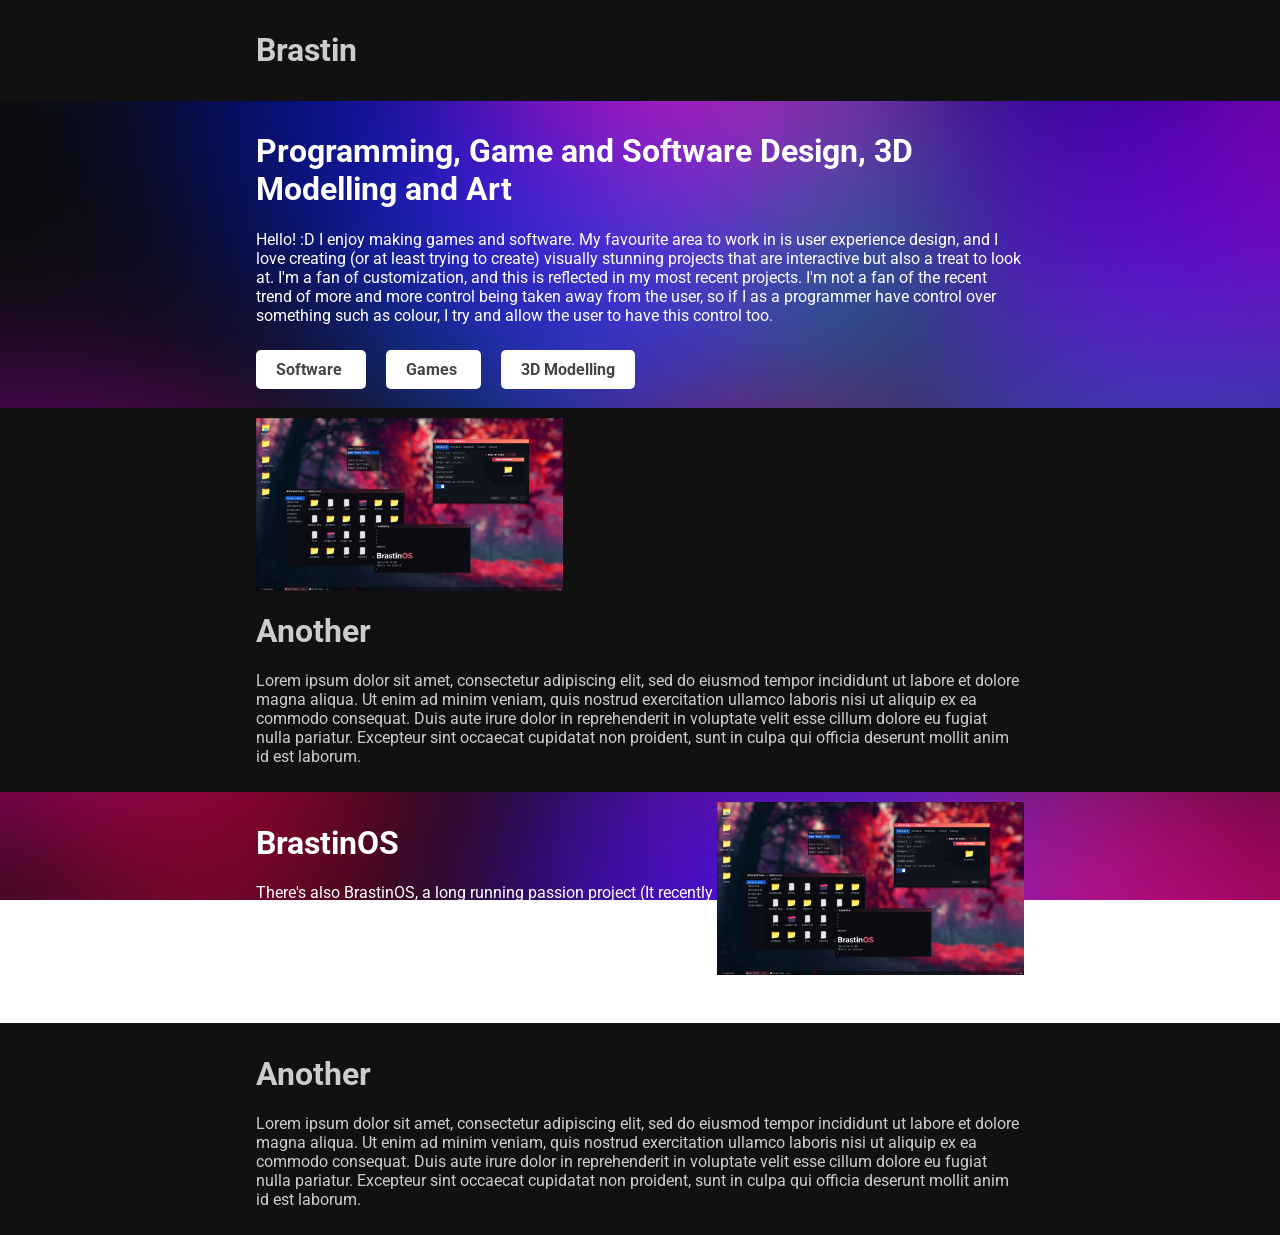
==== index.html @ 9f48d686 "initial comit yay" ====
<!DOCTYPE html>
<html lang="">
  <head>
    <link href="https://fonts.googleapis.com/css?family=Roboto" rel="stylesheet">
    <link rel="stylesheet" type="text/css" href="css.css">
    <title>Brastin</title>
    <meta charset="utf-8">
    <meta name="viewport" content="width=device-width, initial-scale=1.0">
    <script src="p5.min.js"></script>
    <script src="addons/p5.dom.min.js"></script>
    <script src="addons/p5.sound.min.js"></script>
    <script src="sketch.js"></script>
  </head>
  <body id="body" class="light-mode" >
    
    <div class="widthslice" id="nav">
      
      <h1>Brastin</h1>
      
      
    </div>
    
    
    <!--<button id="dmbtn" type="button" name="dark_light" onclick="toggleDarkLight()" title="Toggle dark/light mode">Dark Theme</button>-->
    <div class="widthslice transparent" id="nav">
      
      <h1>Programming, Game and Software Design, 3D Modelling and Art</h1>
      <p>
        Hello! :D I enjoy making games and software. My favourite area to work in is user experience design, and I love creating (or at least trying to create) visually stunning projects that are interactive but also a treat to look at.

I'm a fan of customization, and this is reflected in my most recent projects. I'm not a fan of the recent trend of more and more control being taken away from the user, so if I as a programmer have control over something such as colour, I try and allow the user to have this control too. 
      </p>
      <br>
      <a href="" class="button">
        Software
      </a>
      <a href="" class="button">
        Games
      </a>
      <a href="" class="button">
        3D Modelling
      </a>
      <br>
      <br>
    </div>

    <div class="widthslice">
      <img class= "inline" src="images/brastinos_demo.png">
      <h1>Another <Title></Title></h1>
      <p>
        Lorem ipsum dolor sit amet, consectetur adipiscing elit, sed do eiusmod tempor incididunt ut labore et dolore magna aliqua. Ut enim ad minim veniam, quis nostrud exercitation ullamco laboris nisi ut aliquip ex ea commodo consequat. Duis aute irure dolor in reprehenderit in voluptate velit esse cillum dolore eu fugiat nulla pariatur. Excepteur sint occaecat cupidatat non proident, sunt in culpa qui officia deserunt mollit anim id est laborum.
      </p>
    </div>
    <div class="widthslice transparent" id="nav">
      <img class ="right" src="images/brastinos_demo.png">
      <h1>BrastinOS</h1>
      <p>
        There's also BrastinOS, a long running passion project (It recently hit 2 years of development) where I've tried to create my dream operating system environment. Of course it's not perfect as I am one person and creating an operating system environment is a big task, but it's really fun to think of features I wish were in real operating systems and add them to BrastinOS. If you like UI design, check it out.
      </p>
      
    </div>
    <div class="widthslice">
      <h1>Another <Title></Title></h1>
      <p>
        Lorem ipsum dolor sit amet, consectetur adipiscing elit, sed do eiusmod tempor incididunt ut labore et dolore magna aliqua. Ut enim ad minim veniam, quis nostrud exercitation ullamco laboris nisi ut aliquip ex ea commodo consequat. Duis aute irure dolor in reprehenderit in voluptate velit esse cillum dolore eu fugiat nulla pariatur. Excepteur sint occaecat cupidatat non proident, sunt in culpa qui officia deserunt mollit anim id est laborum.
      </p>
    </div>
    
    

  

  </body>
</html>
---- css.css ----
.card {
  background-color:white;
  color:#216fed;
  border-radius:5px;
  padding:10px;
  width:250px;
  display:inline-block;
  margin-right:10px;
  box-shadow: 0px 0px 18px #1b58ba;
  text-decoration:none;
  padding-bottom:0px;
  margin-bottom:10px;
}

.card img {
  width:100%;
  padding-bottom:0px;
}

.card p {
  margin-top:9px;
  padding-top:0px;
}

a:link {

  text-decoration:none;
}

a{
  color:#216fed;
}
#dmbtn {
  float:right;
  display:inline-block;
  margin-right:10px;
}
button{
  padding:10px;
  border-radius:5px;
  border-style:hidden;
  background-color:#216fed;
  color:white;
  font-weight:bold;
}
button:hover{
  background-color:white;
  color:#216fed;
}

body.light-mode {
  font-family: 'Roboto', sans-serif;
  color:white;
  padding-left:20px;
  padding-right:20px;
}
body.dark-mode {
  font-family: 'Roboto', sans-serif;
  color:#216fed;
  padding-left:20px;
  padding-right:20px;

}

body.dark-mode button{
  background-color:rgb(33, 39, 48);
  color:rgb(33, 111, 237);
}
body.dark-mode button:hover{
  background-color:rgb(33, 111, 237);
  color:rgb(33, 39, 48);
}
body.dark-mode .card{
  background-color:rgb(33, 111, 237);
  color:rgb(33, 39, 48);
  box-shadow: 0px 0px 18px #1d1e21
}
body.dark-mode a{
  color:white;
}

@media only screen and (max-width: 600px) {
  .card{
    width:100%;
  }
  .card img{
    display:none;
  }
  body {
    padding:0px;
    width:80%;
    padding: 0 auto;
  }




}
body{
  background:0;
  overflow-x: hidden; /* Hide horizontal scrollbar */
}
#body{
  margin:0;
  padding:0;  
  
}
.widthslice {
  background-color:#1d1e21;
  background-color:#111;
  /*width:100%;*/
  margin:0;
  padding:10px 20%;
  color:#ccc;
  
}

.transparent{
  background:none;
  color:#fff;
}

canvas {
  width:100%;
  height:100%;

  position: fixed;
}
img{
  width:40%;
 
}

.right{
  float:right;
}

.left{
  float:left;
}

.inline{
  display:flex;
}

.button {
  background-color:#fff;
  margin-right:20px;
  padding:10px 20px;
  border-radius:5px;
  font-weight:bold;
  color:#444;
}
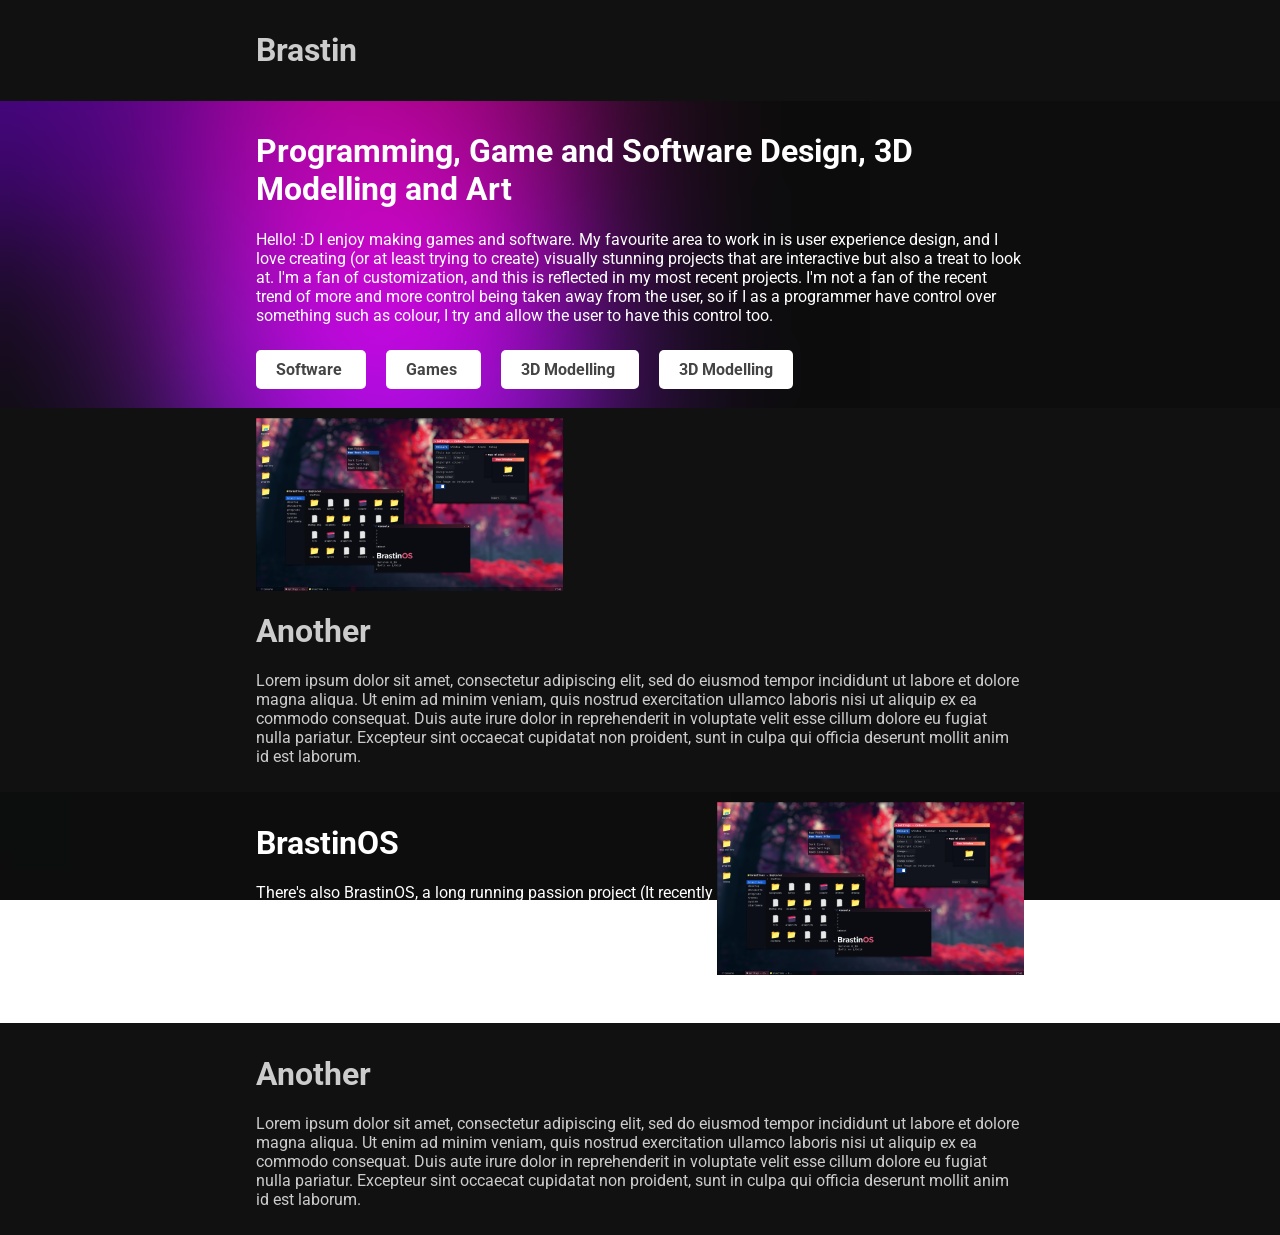
==== commit 04aafc6f: "testing safari support ): i hate apple" ====
--- a/index.html
+++ b/index.html
@@ -40,6 +40,9 @@
       <a href="" class="button">
         3D Modelling
       </a>
+      <a href="" class="button">
+        3D Modelling
+      </a>
       <br>
       <br>
     </div>
--- a/css.css
+++ b/css.css
@@ -98,7 +98,7 @@
 
 }
 body{
-  background:0;
+  background-color:0;
   overflow-x: hidden; /* Hide horizontal scrollbar */
 }
 #body{
@@ -122,10 +122,9 @@
 }
 
 canvas {
-  width:100%;
-  height:100%;
 
-  position: fixed;
+
+
 }
 img{
   width:40%;
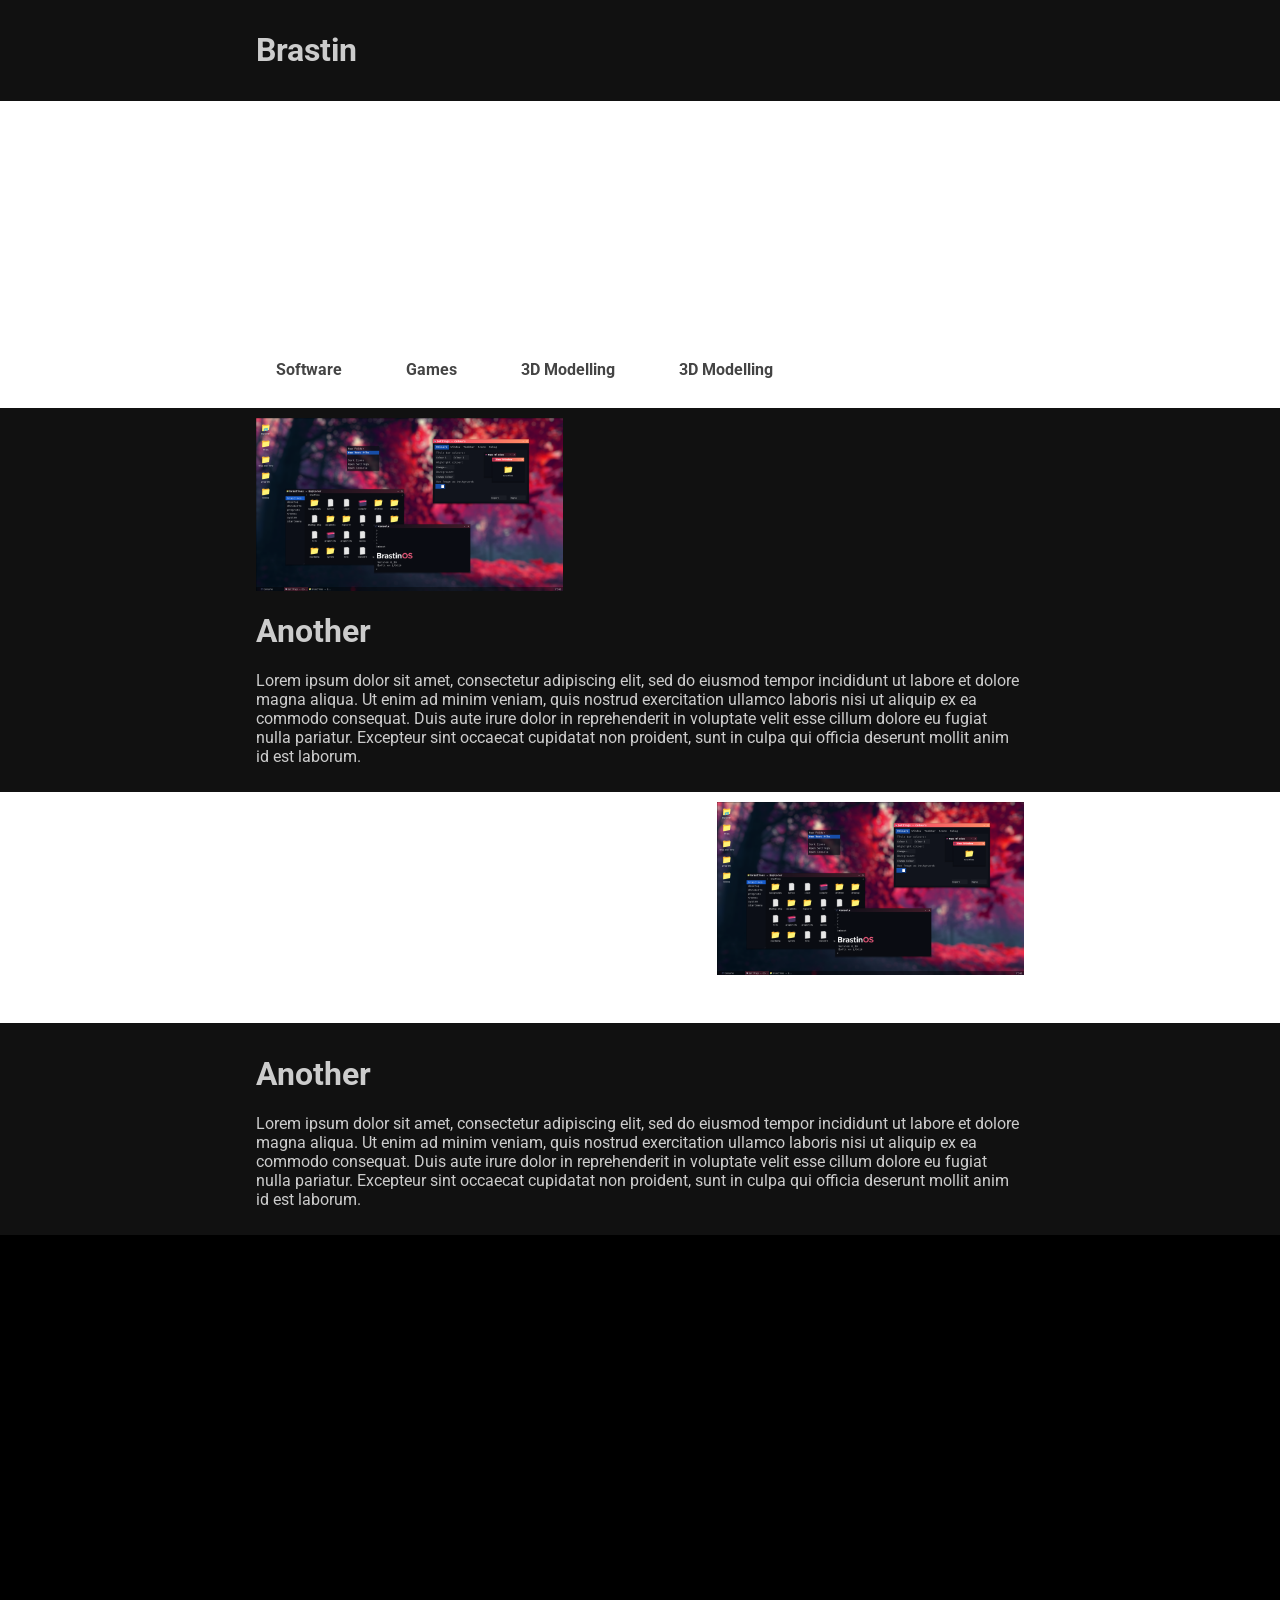
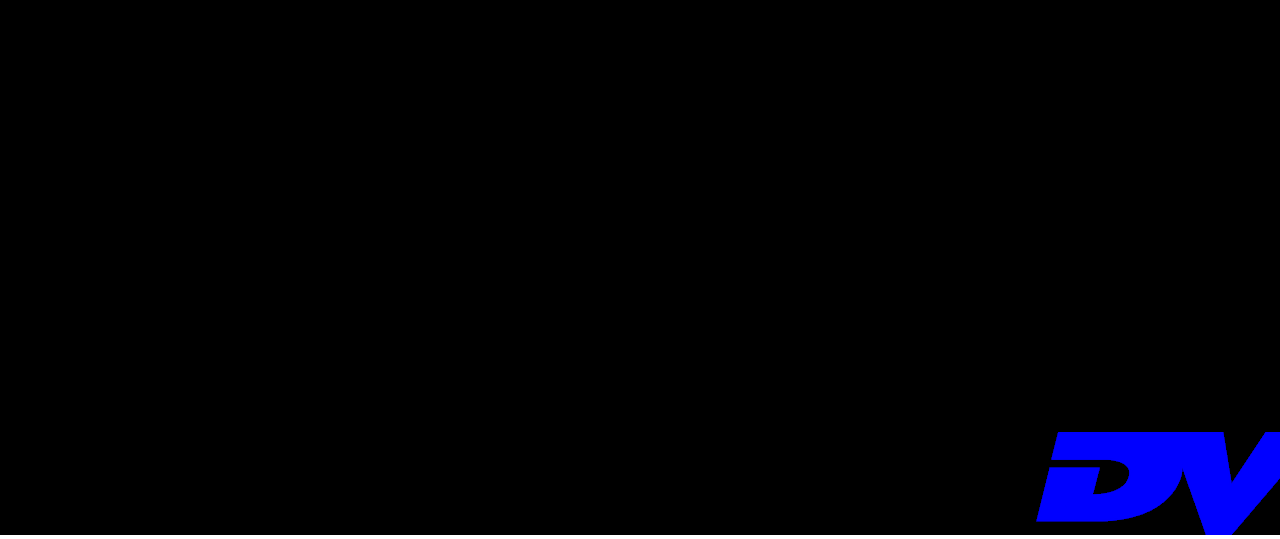
==== commit 0e189a44: "added console so i can debug on ios" ====
--- a/index.html
+++ b/index.html
@@ -10,6 +10,8 @@
     <script src="addons/p5.dom.min.js"></script>
     <script src="addons/p5.sound.min.js"></script>
     <script src="sketch.js"></script>
+    <script src="/inline-console.min.js"></script>
+    
   </head>
   <body id="body" class="light-mode" >
     
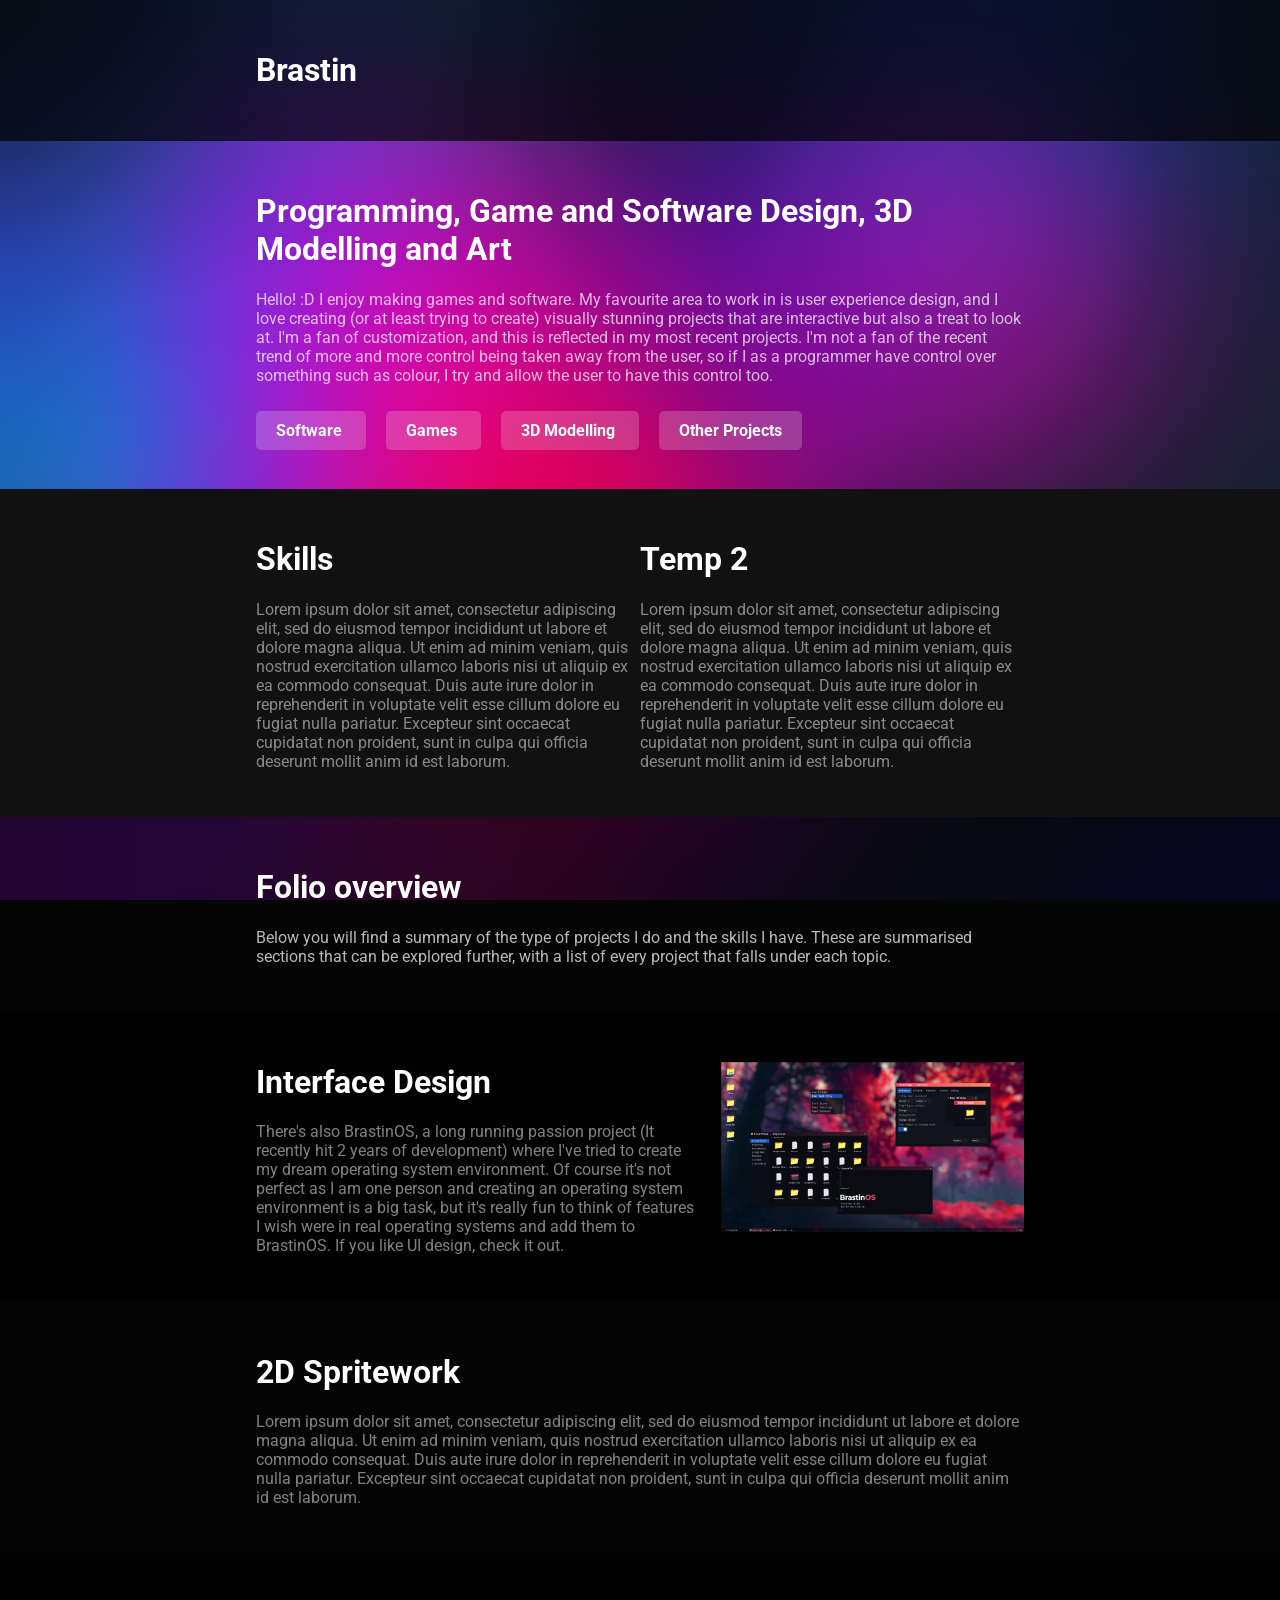
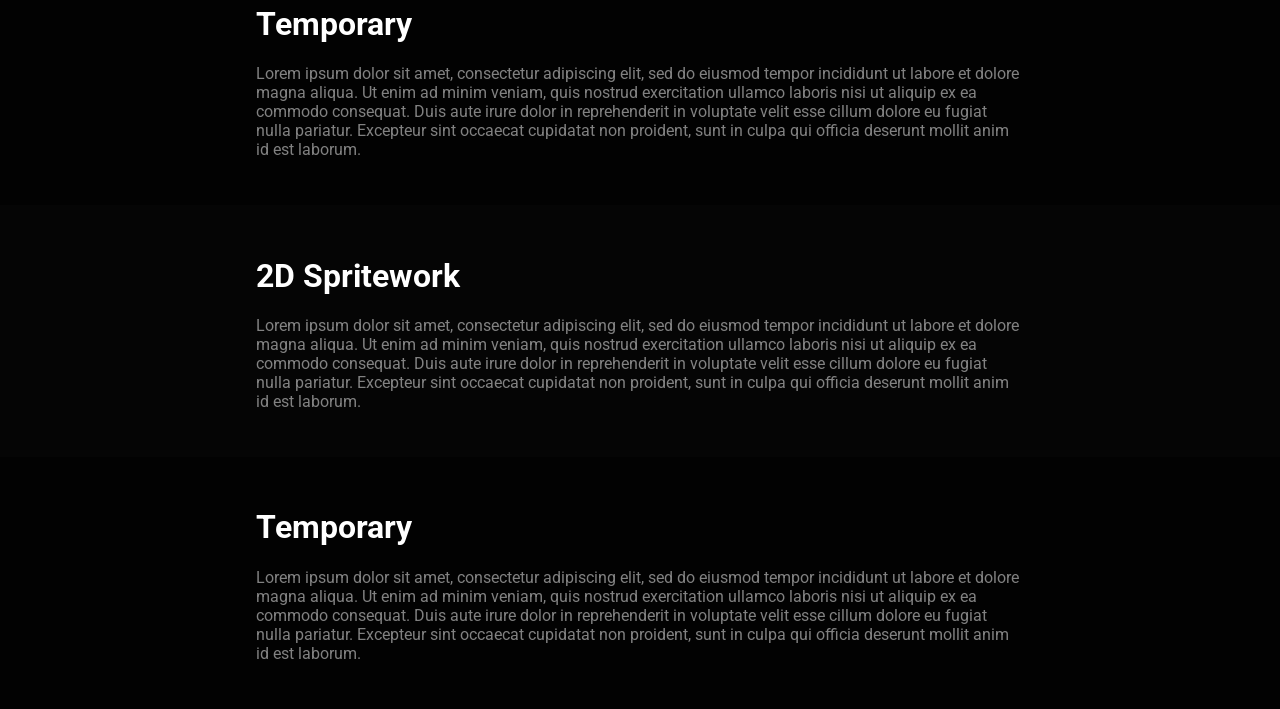
==== commit 01ad7e88: "progress so far dark, darker, sticky, layout etc" ====
--- a/index.html
+++ b/index.html
@@ -1,79 +1,155 @@
 <!DOCTYPE html>
 <html lang="">
-  <head>
-    <link href="https://fonts.googleapis.com/css?family=Roboto" rel="stylesheet">
-    <link rel="stylesheet" type="text/css" href="css.css">
-    <title>Brastin</title>
-    <meta charset="utf-8">
-    <meta name="viewport" content="width=device-width, initial-scale=1.0">
-    <script src="p5.min.js"></script>
-    <script src="addons/p5.dom.min.js"></script>
-    <script src="addons/p5.sound.min.js"></script>
-    <script src="sketch.js"></script>
-    <script src="/inline-console.min.js"></script>
-    
-  </head>
-  <body id="body" class="light-mode" >
-    
-    <div class="widthslice" id="nav">
-      
-      <h1>Brastin</h1>
-      
-      
+
+<head>
+  <link href="https://fonts.googleapis.com/css?family=Roboto" rel="stylesheet">
+  <link rel="stylesheet" type="text/css" href="css.css">
+  <title>Brastin</title>
+  <meta charset="utf-8">
+  <meta name="viewport" content="width=device-width, initial-scale=1.0">
+  <script src="p5.min.js"></script>
+  <script src="addons/p5.dom.min.js"></script>
+  <script src="addons/p5.sound.min.js"></script>
+  <script src="sketch.js"></script>
+  <!--<script> src="/inline-console.min.js"></script>-->
+
+</head>
+
+<body id="body" class="light-mode">
+
+  <div class="widthslice dark" id="nav">
+
+    <h1>Brastin</h1>
+
+
+  </div>
+
+
+  <!--<button id="dmbtn" type="button" name="dark_light" onclick="toggleDarkLight()" title="Toggle dark/light mode">Dark Theme</button>-->
+  <div class="widthslice transparent" id="nav" style="margin-bottom:0px;padding-bottom:0px;">
+
+    <h1>Programming, Game and Software Design, 3D Modelling and Art</h1>
+    <p>
+      Hello! :D I enjoy making games and software. My favourite area to work in is user experience design, and I love
+      creating (or at least trying to create) visually stunning projects that are interactive but also a treat to look
+      at.
+
+      I'm a fan of customization, and this is reflected in my most recent projects. I'm not a fan of the recent trend of
+      more and more control being taken away from the user, so if I as a programmer have control over something such as
+      colour, I try and allow the user to have this control too.
+    </p>
+
+  </div>
+  <div class="tinyslice transparent sticky" style="margin-top:0;padding-top:20px;margin-bottom:20px;">
+    <a href="" class="button">
+      Software
+    </a>
+    <a href="" class="button">
+      Games
+    </a>
+    <a href="" class="button">
+      3D Modelling
+    </a>
+    <a href="" class="button">
+      Other Projects
+    </a>
+    <br>
+    <br>
+  </div>
+
+  <div class="widthslice flexcontainer">
+    <div>
+      <h1>Skills</h1>
+      <p>
+        Lorem ipsum dolor sit amet, consectetur adipiscing elit, sed do eiusmod tempor incididunt ut labore et dolore
+        magna aliqua. Ut enim ad minim veniam, quis nostrud exercitation ullamco laboris nisi ut aliquip ex ea commodo
+        consequat. Duis aute irure dolor in reprehenderit in voluptate velit esse cillum dolore eu fugiat nulla
+        pariatur.
+        Excepteur sint occaecat cupidatat non proident, sunt in culpa qui officia deserunt mollit anim id est laborum.
+      </p>
     </div>
-    
-    
-    <!--<button id="dmbtn" type="button" name="dark_light" onclick="toggleDarkLight()" title="Toggle dark/light mode">Dark Theme</button>-->
-    <div class="widthslice transparent" id="nav">
-      
-      <h1>Programming, Game and Software Design, 3D Modelling and Art</h1>
+    <div>
+      <h1>Temp 2</h1>
       <p>
-        Hello! :D I enjoy making games and software. My favourite area to work in is user experience design, and I love creating (or at least trying to create) visually stunning projects that are interactive but also a treat to look at.
+        Lorem ipsum dolor sit amet, consectetur adipiscing elit, sed do eiusmod tempor incididunt ut labore et dolore
+        magna aliqua. Ut enim ad minim veniam, quis nostrud exercitation ullamco laboris nisi ut aliquip ex ea commodo
+        consequat. Duis aute irure dolor in reprehenderit in voluptate velit esse cillum dolore eu fugiat nulla
+        pariatur.
+        Excepteur sint occaecat cupidatat non proident, sunt in culpa qui officia deserunt mollit anim id est laborum.
+      </p>
+    </div>
+  </div>
+  </div>
+  <div class="widthslice dark transparent">
+    <h1 class="">Folio overview
+    </h1>
+    <p>
+      Below you will find a summary of the type of projects I do and the skills I have. These are summarised sections
+      that can be explored further, with a list of every project that falls under each topic.
+    </p>
+  </div>
 
-I'm a fan of customization, and this is reflected in my most recent projects. I'm not a fan of the recent trend of more and more control being taken away from the user, so if I as a programmer have control over something such as colour, I try and allow the user to have this control too. 
+  <div class="widthslice darker flexcontainer">
+
+    <div class="description">
+      <h1>Interface Design</h1>
+      <p>
+        There's also BrastinOS, a long running passion project (It recently hit 2 years of development) where I've
+        tried to create my dream operating system environment. Of course it's not perfect as I am one person and
+        creating an operating system environment is a big task, but it's really fun to think of features I wish were
+        in real operating systems and add them to BrastinOS. If you like UI design, check it out.
       </p>
-      <br>
-      <a href="" class="button">
-        Software
-      </a>
-      <a href="" class="button">
-        Games
-      </a>
-      <a href="" class="button">
-        3D Modelling
-      </a>
-      <a href="" class="button">
-        3D Modelling
-      </a>
-      <br>
-      <br>
+    </div>
+    <div style="display:inline;">
+      <img class="" src="images/brastinos_demo.png">
     </div>
 
-    <div class="widthslice">
-      <img class= "inline" src="images/brastinos_demo.png">
-      <h1>Another <Title></Title></h1>
-      <p>
-        Lorem ipsum dolor sit amet, consectetur adipiscing elit, sed do eiusmod tempor incididunt ut labore et dolore magna aliqua. Ut enim ad minim veniam, quis nostrud exercitation ullamco laboris nisi ut aliquip ex ea commodo consequat. Duis aute irure dolor in reprehenderit in voluptate velit esse cillum dolore eu fugiat nulla pariatur. Excepteur sint occaecat cupidatat non proident, sunt in culpa qui officia deserunt mollit anim id est laborum.
-      </p>
-    </div>
-    <div class="widthslice transparent" id="nav">
-      <img class ="right" src="images/brastinos_demo.png">
-      <h1>BrastinOS</h1>
-      <p>
-        There's also BrastinOS, a long running passion project (It recently hit 2 years of development) where I've tried to create my dream operating system environment. Of course it's not perfect as I am one person and creating an operating system environment is a big task, but it's really fun to think of features I wish were in real operating systems and add them to BrastinOS. If you like UI design, check it out.
-      </p>
-      
-    </div>
-    <div class="widthslice">
-      <h1>Another <Title></Title></h1>
-      <p>
-        Lorem ipsum dolor sit amet, consectetur adipiscing elit, sed do eiusmod tempor incididunt ut labore et dolore magna aliqua. Ut enim ad minim veniam, quis nostrud exercitation ullamco laboris nisi ut aliquip ex ea commodo consequat. Duis aute irure dolor in reprehenderit in voluptate velit esse cillum dolore eu fugiat nulla pariatur. Excepteur sint occaecat cupidatat non proident, sunt in culpa qui officia deserunt mollit anim id est laborum.
-      </p>
-    </div>
-    
-    
 
-  
 
-  </body>
-</html>
+
+  </div>
+  <div class="widthslice dark">
+    <h1>2D Spritework</h1>
+    <p>
+      Lorem ipsum dolor sit amet, consectetur adipiscing elit, sed do eiusmod tempor incididunt ut labore et dolore
+      magna aliqua. Ut enim ad minim veniam, quis nostrud exercitation ullamco laboris nisi ut aliquip ex ea commodo
+      consequat. Duis aute irure dolor in reprehenderit in voluptate velit esse cillum dolore eu fugiat nulla pariatur.
+      Excepteur sint occaecat cupidatat non proident, sunt in culpa qui officia deserunt mollit anim id est laborum.
+    </p>
+  </div>
+
+  <div class="widthslice darker">
+    <h1>Temporary</h1>
+    <p>
+      Lorem ipsum dolor sit amet, consectetur adipiscing elit, sed do eiusmod tempor incididunt ut labore et dolore
+      magna aliqua. Ut enim ad minim veniam, quis nostrud exercitation ullamco laboris nisi ut aliquip ex ea commodo
+      consequat. Duis aute irure dolor in reprehenderit in voluptate velit esse cillum dolore eu fugiat nulla pariatur.
+      Excepteur sint occaecat cupidatat non proident, sunt in culpa qui officia deserunt mollit anim id est laborum.
+    </p>
+  </div>
+
+  <div class="widthslice dark">
+    <h1>2D Spritework</h1>
+    <p>
+      Lorem ipsum dolor sit amet, consectetur adipiscing elit, sed do eiusmod tempor incididunt ut labore et dolore
+      magna aliqua. Ut enim ad minim veniam, quis nostrud exercitation ullamco laboris nisi ut aliquip ex ea commodo
+      consequat. Duis aute irure dolor in reprehenderit in voluptate velit esse cillum dolore eu fugiat nulla pariatur.
+      Excepteur sint occaecat cupidatat non proident, sunt in culpa qui officia deserunt mollit anim id est laborum.
+    </p>
+  </div>
+
+  <div class="widthslice darker">
+    <h1>Temporary</h1>
+    <p>
+      Lorem ipsum dolor sit amet, consectetur adipiscing elit, sed do eiusmod tempor incididunt ut labore et dolore
+      magna aliqua. Ut enim ad minim veniam, quis nostrud exercitation ullamco laboris nisi ut aliquip ex ea commodo
+      consequat. Duis aute irure dolor in reprehenderit in voluptate velit esse cillum dolore eu fugiat nulla pariatur.
+      Excepteur sint occaecat cupidatat non proident, sunt in culpa qui officia deserunt mollit anim id est laborum.
+    </p>
+  </div>
+
+
+
+</body>
+
+</html>
--- a/css.css
+++ b/css.css
@@ -98,7 +98,7 @@
 
 }
 body{
-  background-color:0;
+  background-color:#111;
   overflow-x: hidden; /* Hide horizontal scrollbar */
 }
 #body{
@@ -111,14 +111,42 @@
   background-color:#111;
   /*width:100%;*/
   margin:0;
+  padding:30px 20%;
+  color:rgba(255, 255, 255, 0.5);
+ 
+  
+}
+
+.tinyslice{
+  background-color:#1d1e21;
+  background-color:#111;
+  /*width:100%;*/
+  margin:0;
   padding:10px 20%;
-  color:#ccc;
-  
+  color:rgba(255, 255, 255, 0.5);
+}
+
+.flexcontainer {
+  display:flex;
 }
 
 .transparent{
   background:none;
+  color:rgba(255, 255, 255, 0.719);
+}
+
+.dark{
+  background-color:rgba(0, 0, 0, 0.692);
+}
+.darker{
+  background-color:rgba(0, 0, 0, 0.863);
+}
+h1{
   color:#fff;
+}
+.sticky{
+  position: sticky;
+  top:0;
 }
 
 canvas {
@@ -127,10 +155,10 @@
 
 }
 img{
-  width:40%;
- 
+  width:100%;
+  margin-bottom:20px;
+  margin-top:20px;
 }
-
 .right{
   float:right;
 }
@@ -144,10 +172,17 @@
 }
 
 .button {
-  background-color:#fff;
+  background-color:rgb(255, 255, 255,0.2);
   margin-right:20px;
   padding:10px 20px;
   border-radius:5px;
   font-weight:bold;
-  color:#444;
+  color:#fff;
+}
+.button:hover{
+  background-color:rgb(255, 255, 255,0.4);
+}
+
+.description{
+  padding-right:20px;
 }
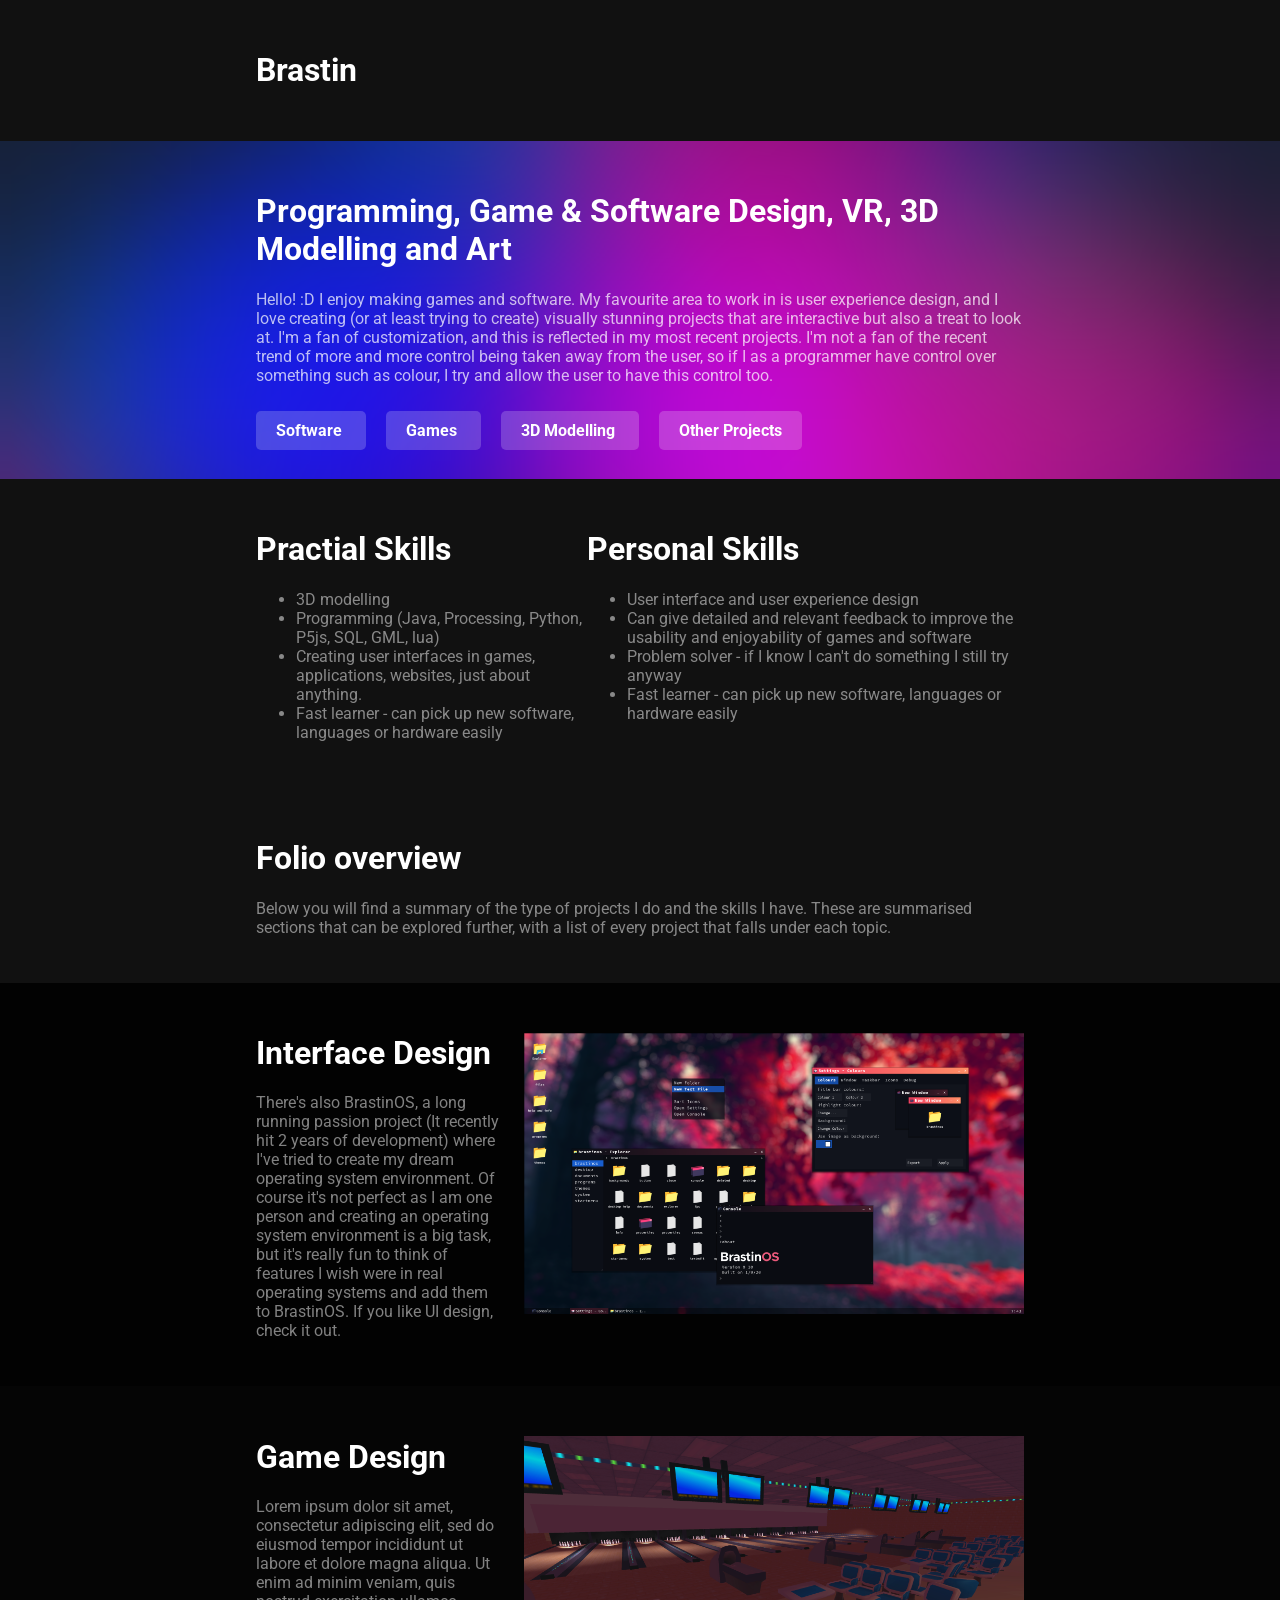
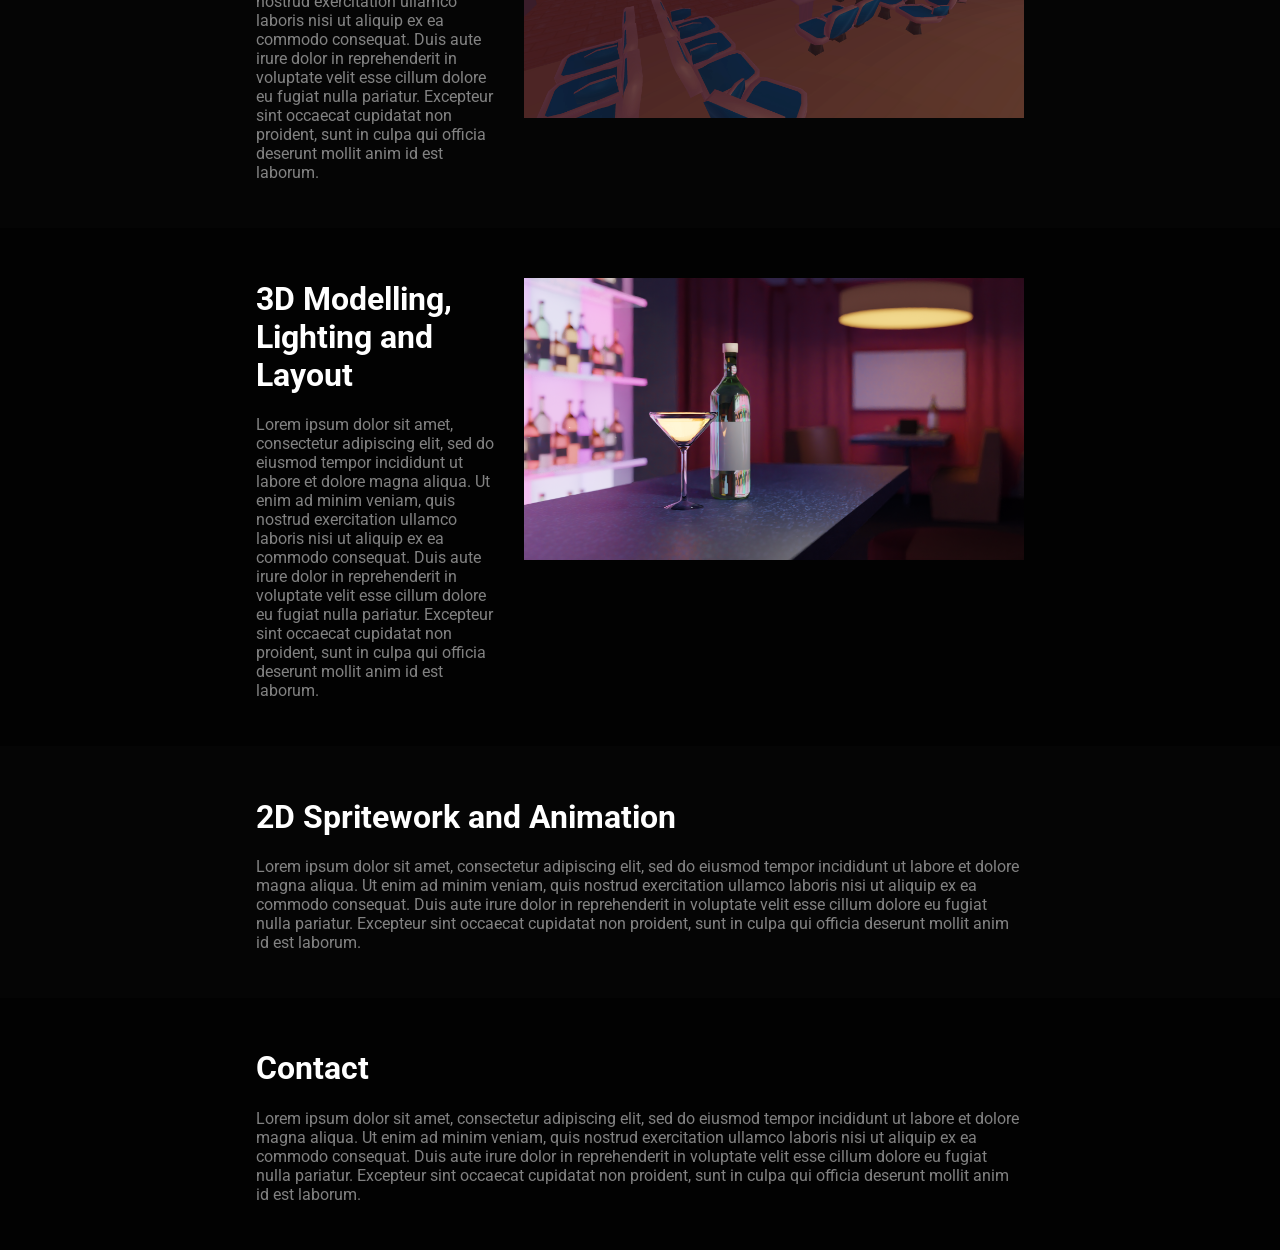
==== commit d1d1ba4e: "adding more content" ====
--- a/index.html
+++ b/index.html
@@ -17,7 +17,7 @@
 
 <body id="body" class="light-mode">
 
-  <div class="widthslice dark" id="nav">
+  <div class="widthslice" id="nav">
 
     <h1>Brastin</h1>
 
@@ -26,9 +26,9 @@
 
 
   <!--<button id="dmbtn" type="button" name="dark_light" onclick="toggleDarkLight()" title="Toggle dark/light mode">Dark Theme</button>-->
-  <div class="widthslice transparent" id="nav" style="margin-bottom:0px;padding-bottom:0px;">
+  <div class="widthslice transparent" style="margin-bottom:0px;padding-bottom:0px;">
 
-    <h1>Programming, Game and Software Design, 3D Modelling and Art</h1>
+    <h1>Programming, Game & Software Design, VR, 3D Modelling and Art</h1>
     <p>
       Hello! :D I enjoy making games and software. My favourite area to work in is user experience design, and I love
       creating (or at least trying to create) visually stunning projects that are interactive but also a treat to look
@@ -40,7 +40,8 @@
     </p>
 
   </div>
-  <div class="tinyslice transparent sticky" style="margin-top:0;padding-top:20px;margin-bottom:20px;">
+  <nav class="tinyslice transparent sticky" id="nav"
+    style="margin-top:0;padding-top:20px;margin-bottom:20px;padding-bottom:0px;">
     <a href="" class="button">
       Software
     </a>
@@ -55,32 +56,30 @@
     </a>
     <br>
     <br>
-  </div>
+  </nav>
 
   <div class="widthslice flexcontainer">
     <div>
-      <h1>Skills</h1>
-      <p>
-        Lorem ipsum dolor sit amet, consectetur adipiscing elit, sed do eiusmod tempor incididunt ut labore et dolore
-        magna aliqua. Ut enim ad minim veniam, quis nostrud exercitation ullamco laboris nisi ut aliquip ex ea commodo
-        consequat. Duis aute irure dolor in reprehenderit in voluptate velit esse cillum dolore eu fugiat nulla
-        pariatur.
-        Excepteur sint occaecat cupidatat non proident, sunt in culpa qui officia deserunt mollit anim id est laborum.
-      </p>
+      <h1>Practial Skills</h1>
+      <ul>
+        <li>3D modelling</li>
+        <li>Programming (Java, Processing, Python, P5js, SQL, GML, lua)</li>
+        <li>Creating user interfaces in games, applications, websites, just about anything. </li>
+        <li>Fast learner - can pick up new software, languages or hardware easily</li>
+      </ul>
     </div>
     <div>
-      <h1>Temp 2</h1>
-      <p>
-        Lorem ipsum dolor sit amet, consectetur adipiscing elit, sed do eiusmod tempor incididunt ut labore et dolore
-        magna aliqua. Ut enim ad minim veniam, quis nostrud exercitation ullamco laboris nisi ut aliquip ex ea commodo
-        consequat. Duis aute irure dolor in reprehenderit in voluptate velit esse cillum dolore eu fugiat nulla
-        pariatur.
-        Excepteur sint occaecat cupidatat non proident, sunt in culpa qui officia deserunt mollit anim id est laborum.
-      </p>
+      <h1>Personal Skills</h1>
+      <ul>
+        <li>User interface and user experience design</li>
+        <li>Can give detailed and relevant feedback to improve the usability and enjoyability of games and software</li>
+        <li>Problem solver - if I know I can't do something I still try anyway</li>
+        <li>Fast learner - can pick up new software, languages or hardware easily</li>
+      </ul>
     </div>
   </div>
   </div>
-  <div class="widthslice dark transparent">
+  <div class="widthslice ">
     <h1 class="">Folio overview
     </h1>
     <p>
@@ -101,15 +100,52 @@
       </p>
     </div>
     <div style="display:inline;">
-      <img class="" src="images/brastinos_demo.png">
+      <img class="image" src="images/brastinos_demo.png">
     </div>
 
 
 
 
   </div>
+  <div class="widthslice dark flexcontainer">
+    <div class="description">
+      <h1>Game Design</h1>
+      <p>
+        Lorem ipsum dolor sit amet, consectetur adipiscing elit, sed do eiusmod tempor incididunt ut labore et dolore
+        magna aliqua. Ut enim ad minim veniam, quis nostrud exercitation ullamco laboris nisi ut aliquip ex ea commodo
+        consequat. Duis aute irure dolor in reprehenderit in voluptate velit esse cillum dolore eu fugiat nulla
+        pariatur.
+        Excepteur sint occaecat cupidatat non proident, sunt in culpa qui officia deserunt mollit anim id est laborum.
+      </p>
+    </div>
+    <div style="display:inline;">
+      <img class="image" src="images/physicsbowing_demo.png">
+    </div>
+  </div>
+
+  <div class="widthslice darker flexcontainer">
+
+      <div class="description">
+        <h1>3D Modelling, Lighting and Layout</h1>
+        <p>
+          Lorem ipsum dolor sit amet, consectetur adipiscing elit, sed do eiusmod tempor incididunt ut labore et dolore
+          magna aliqua. Ut enim ad minim veniam, quis nostrud exercitation ullamco laboris nisi ut aliquip ex ea commodo
+          consequat. Duis aute irure dolor in reprehenderit in voluptate velit esse cillum dolore eu fugiat nulla
+          pariatur.
+          Excepteur sint occaecat cupidatat non proident, sunt in culpa qui officia deserunt mollit anim id est laborum.
+        </p>
+      </div>
+      <div style="display:inline;">
+        <img class="image" src="images/bar_render.png">
+      </div>
+    </div>
+
+
+    </div>
+  </div>
+
   <div class="widthslice dark">
-    <h1>2D Spritework</h1>
+    <h1>2D Spritework and Animation</h1>
     <p>
       Lorem ipsum dolor sit amet, consectetur adipiscing elit, sed do eiusmod tempor incididunt ut labore et dolore
       magna aliqua. Ut enim ad minim veniam, quis nostrud exercitation ullamco laboris nisi ut aliquip ex ea commodo
@@ -119,27 +155,7 @@
   </div>
 
   <div class="widthslice darker">
-    <h1>Temporary</h1>
-    <p>
-      Lorem ipsum dolor sit amet, consectetur adipiscing elit, sed do eiusmod tempor incididunt ut labore et dolore
-      magna aliqua. Ut enim ad minim veniam, quis nostrud exercitation ullamco laboris nisi ut aliquip ex ea commodo
-      consequat. Duis aute irure dolor in reprehenderit in voluptate velit esse cillum dolore eu fugiat nulla pariatur.
-      Excepteur sint occaecat cupidatat non proident, sunt in culpa qui officia deserunt mollit anim id est laborum.
-    </p>
-  </div>
-
-  <div class="widthslice dark">
-    <h1>2D Spritework</h1>
-    <p>
-      Lorem ipsum dolor sit amet, consectetur adipiscing elit, sed do eiusmod tempor incididunt ut labore et dolore
-      magna aliqua. Ut enim ad minim veniam, quis nostrud exercitation ullamco laboris nisi ut aliquip ex ea commodo
-      consequat. Duis aute irure dolor in reprehenderit in voluptate velit esse cillum dolore eu fugiat nulla pariatur.
-      Excepteur sint occaecat cupidatat non proident, sunt in culpa qui officia deserunt mollit anim id est laborum.
-    </p>
-  </div>
-
-  <div class="widthslice darker">
-    <h1>Temporary</h1>
+    <h1>Contact</h1>
     <p>
       Lorem ipsum dolor sit amet, consectetur adipiscing elit, sed do eiusmod tempor incididunt ut labore et dolore
       magna aliqua. Ut enim ad minim veniam, quis nostrud exercitation ullamco laboris nisi ut aliquip ex ea commodo
--- a/css.css
+++ b/css.css
@@ -124,6 +124,7 @@
   margin:0;
   padding:10px 20%;
   color:rgba(255, 255, 255, 0.5);
+  
 }
 
 .flexcontainer {
@@ -146,7 +147,27 @@
 }
 .sticky{
   position: sticky;
-  top:0;
+  top:-2px;;
+
+}
+
+.image{
+  width:500px;
+}
+
+nav[stuck]{
+  background-color:#111;
+  animation-name: fadein;
+  animation-duration: 0.5s;
+}
+@keyframes fadein {
+  from {background-color: rgba(0, 0, 0, 0);}
+  to {background-color: #111;}
+}
+
+@keyframes fadeout {
+  from {background-color: #111}
+  to {background-color:rgba(0, 0, 0, 0);}
 }
 
 canvas {
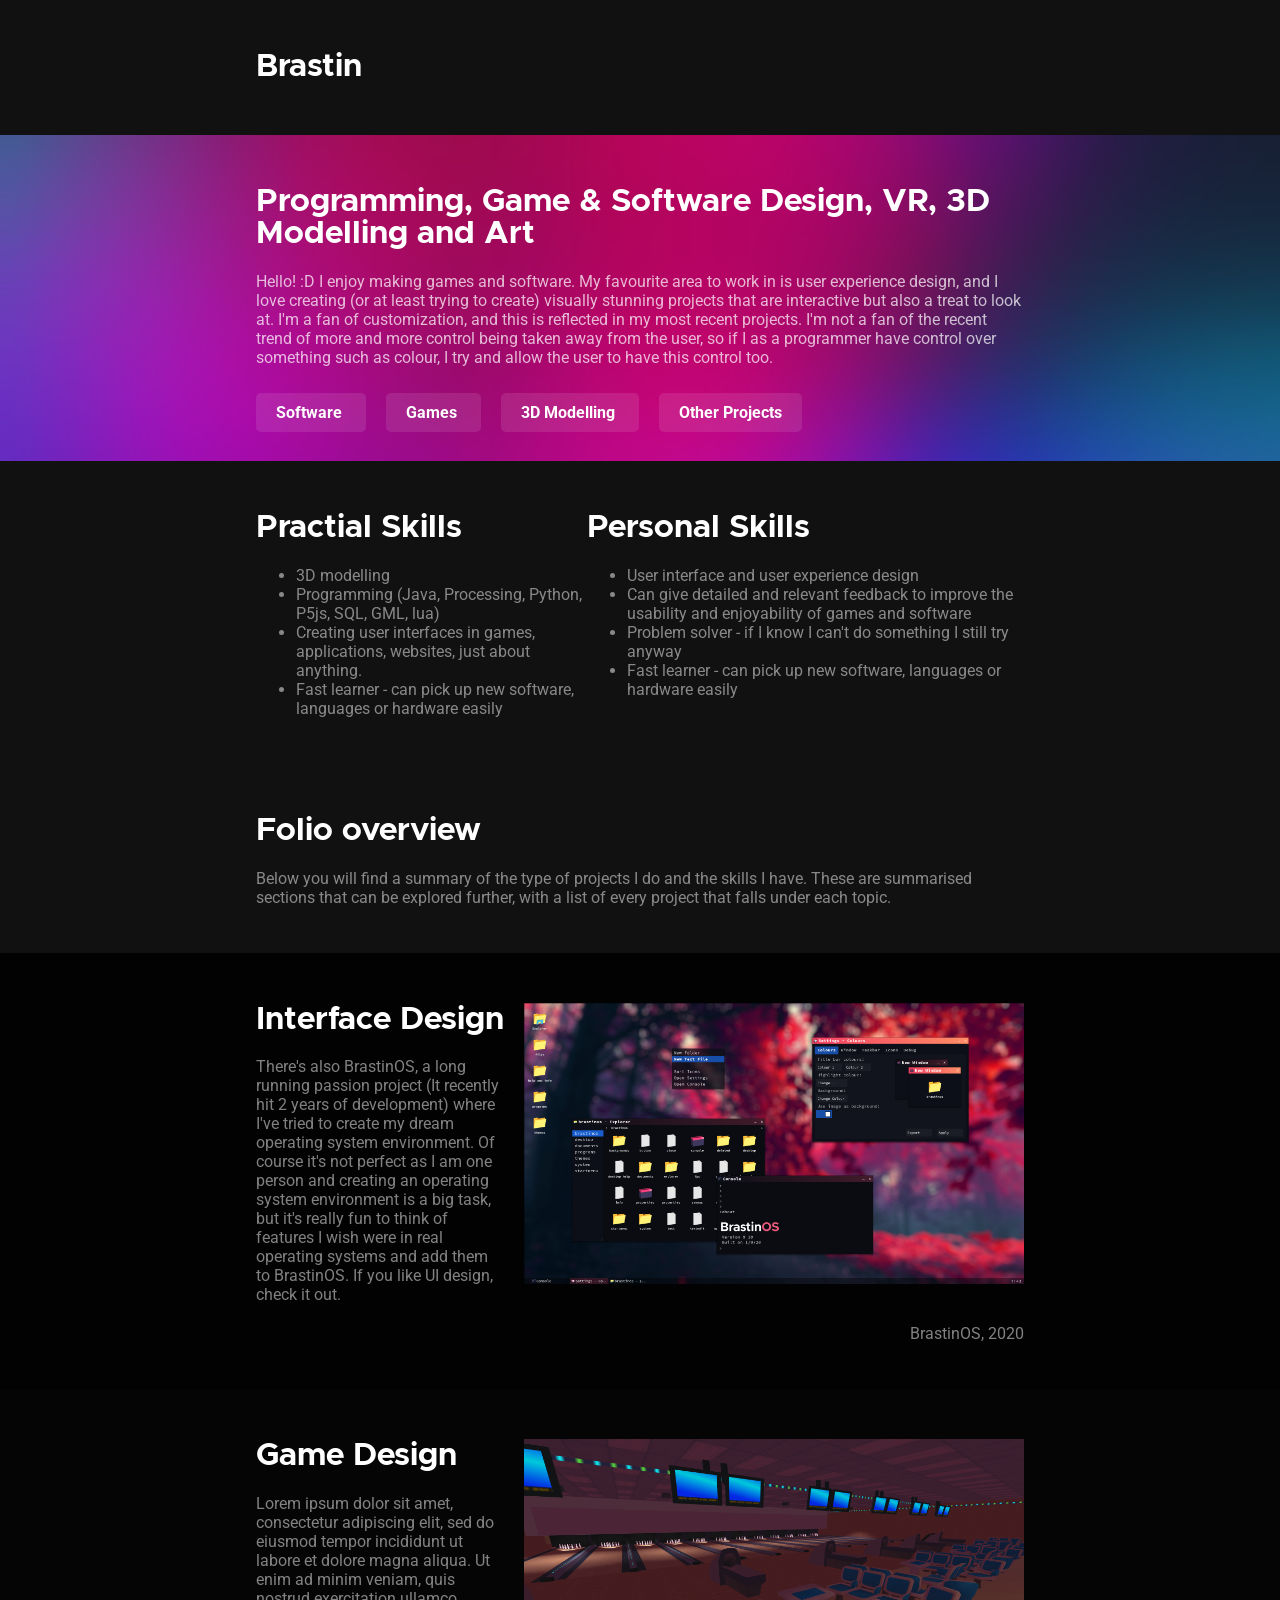
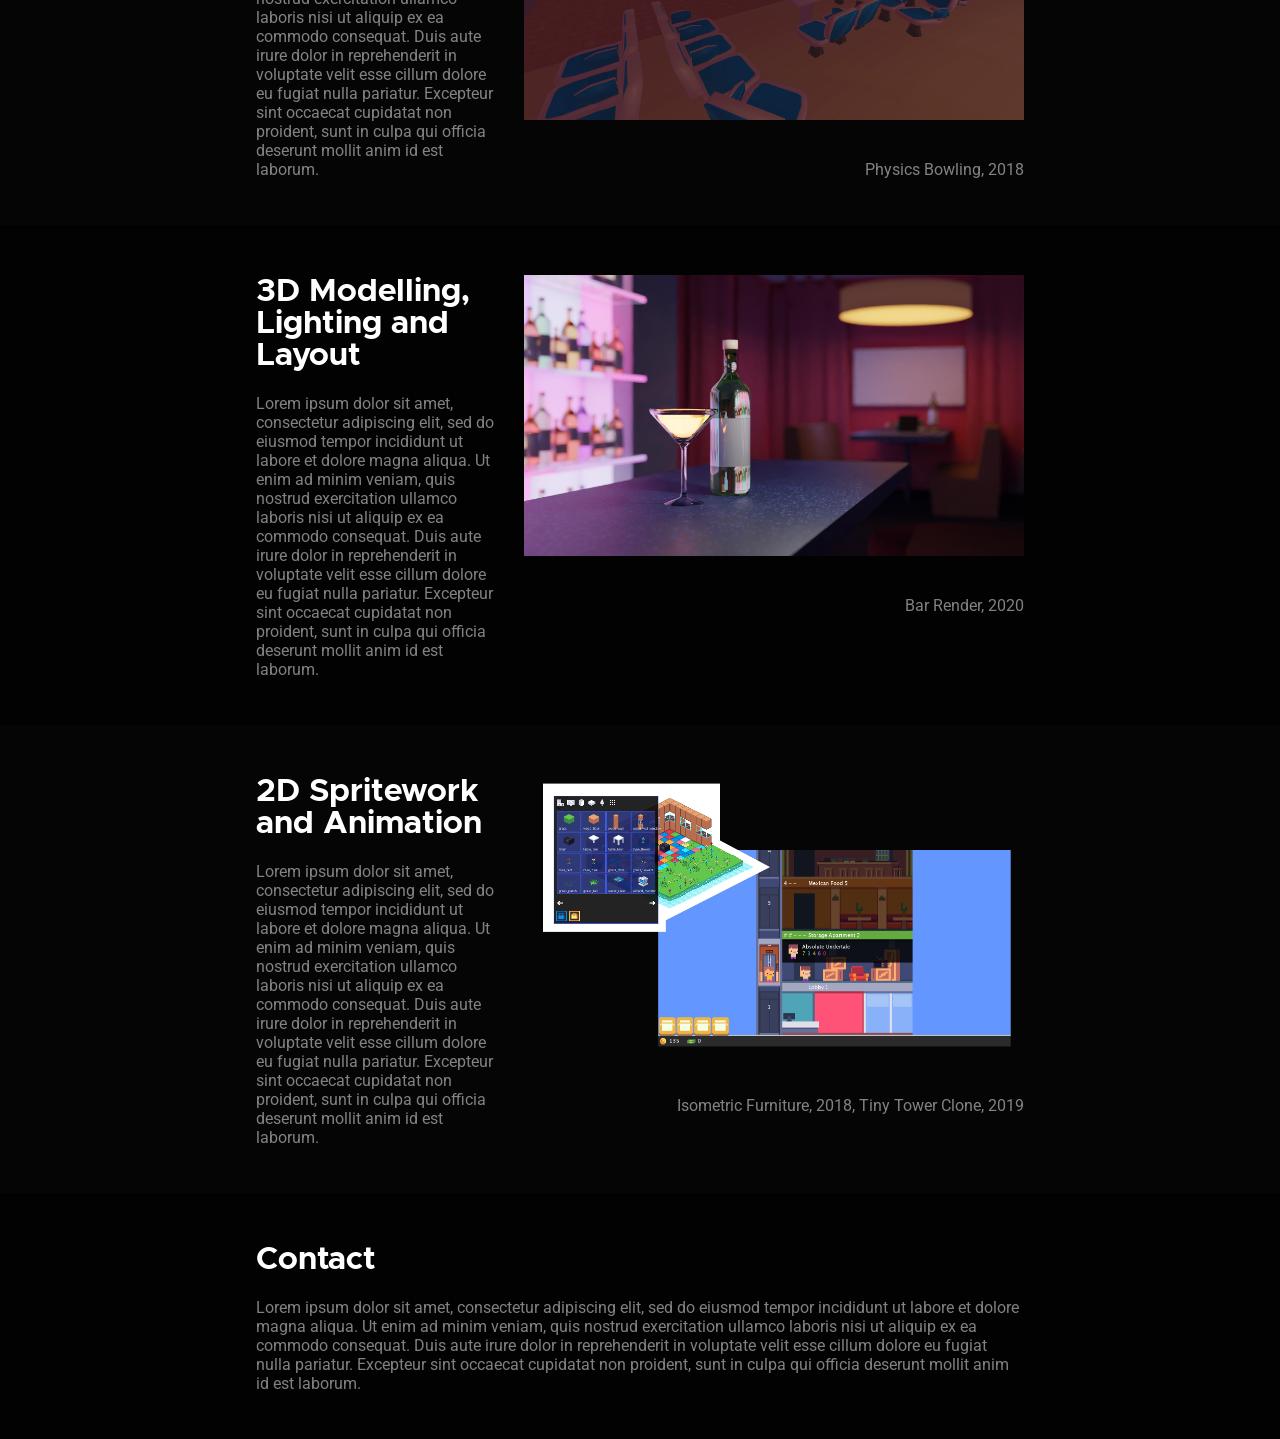
==== commit ea017286: "test" ====
--- a/index.html
+++ b/index.html
@@ -1,171 +1,181 @@
-<!DOCTYPE html>
-<html lang="">
-
-<head>
-  <link href="https://fonts.googleapis.com/css?family=Roboto" rel="stylesheet">
-  <link rel="stylesheet" type="text/css" href="css.css">
-  <title>Brastin</title>
-  <meta charset="utf-8">
-  <meta name="viewport" content="width=device-width, initial-scale=1.0">
-  <script src="p5.min.js"></script>
-  <script src="addons/p5.dom.min.js"></script>
-  <script src="addons/p5.sound.min.js"></script>
-  <script src="sketch.js"></script>
-  <!--<script> src="/inline-console.min.js"></script>-->
-
-</head>
-
-<body id="body" class="light-mode">
-
-  <div class="widthslice" id="nav">
-
-    <h1>Brastin</h1>
-
-
-  </div>
-
-
-  <!--<button id="dmbtn" type="button" name="dark_light" onclick="toggleDarkLight()" title="Toggle dark/light mode">Dark Theme</button>-->
-  <div class="widthslice transparent" style="margin-bottom:0px;padding-bottom:0px;">
-
-    <h1>Programming, Game & Software Design, VR, 3D Modelling and Art</h1>
-    <p>
-      Hello! :D I enjoy making games and software. My favourite area to work in is user experience design, and I love
-      creating (or at least trying to create) visually stunning projects that are interactive but also a treat to look
-      at.
-
-      I'm a fan of customization, and this is reflected in my most recent projects. I'm not a fan of the recent trend of
-      more and more control being taken away from the user, so if I as a programmer have control over something such as
-      colour, I try and allow the user to have this control too.
-    </p>
-
-  </div>
-  <nav class="tinyslice transparent sticky" id="nav"
-    style="margin-top:0;padding-top:20px;margin-bottom:20px;padding-bottom:0px;">
-    <a href="" class="button">
-      Software
-    </a>
-    <a href="" class="button">
-      Games
-    </a>
-    <a href="" class="button">
-      3D Modelling
-    </a>
-    <a href="" class="button">
-      Other Projects
-    </a>
-    <br>
-    <br>
-  </nav>
-
-  <div class="widthslice flexcontainer">
-    <div>
-      <h1>Practial Skills</h1>
-      <ul>
-        <li>3D modelling</li>
-        <li>Programming (Java, Processing, Python, P5js, SQL, GML, lua)</li>
-        <li>Creating user interfaces in games, applications, websites, just about anything. </li>
-        <li>Fast learner - can pick up new software, languages or hardware easily</li>
-      </ul>
-    </div>
-    <div>
-      <h1>Personal Skills</h1>
-      <ul>
-        <li>User interface and user experience design</li>
-        <li>Can give detailed and relevant feedback to improve the usability and enjoyability of games and software</li>
-        <li>Problem solver - if I know I can't do something I still try anyway</li>
-        <li>Fast learner - can pick up new software, languages or hardware easily</li>
-      </ul>
-    </div>
-  </div>
-  </div>
-  <div class="widthslice ">
-    <h1 class="">Folio overview
-    </h1>
-    <p>
-      Below you will find a summary of the type of projects I do and the skills I have. These are summarised sections
-      that can be explored further, with a list of every project that falls under each topic.
-    </p>
-  </div>
-
-  <div class="widthslice darker flexcontainer">
-
-    <div class="description">
-      <h1>Interface Design</h1>
-      <p>
-        There's also BrastinOS, a long running passion project (It recently hit 2 years of development) where I've
-        tried to create my dream operating system environment. Of course it's not perfect as I am one person and
-        creating an operating system environment is a big task, but it's really fun to think of features I wish were
-        in real operating systems and add them to BrastinOS. If you like UI design, check it out.
-      </p>
-    </div>
-    <div style="display:inline;">
-      <img class="image" src="images/brastinos_demo.png">
-    </div>
-
-
-
-
-  </div>
-  <div class="widthslice dark flexcontainer">
-    <div class="description">
-      <h1>Game Design</h1>
-      <p>
-        Lorem ipsum dolor sit amet, consectetur adipiscing elit, sed do eiusmod tempor incididunt ut labore et dolore
-        magna aliqua. Ut enim ad minim veniam, quis nostrud exercitation ullamco laboris nisi ut aliquip ex ea commodo
-        consequat. Duis aute irure dolor in reprehenderit in voluptate velit esse cillum dolore eu fugiat nulla
-        pariatur.
-        Excepteur sint occaecat cupidatat non proident, sunt in culpa qui officia deserunt mollit anim id est laborum.
-      </p>
-    </div>
-    <div style="display:inline;">
-      <img class="image" src="images/physicsbowing_demo.png">
-    </div>
-  </div>
-
-  <div class="widthslice darker flexcontainer">
-
-      <div class="description">
-        <h1>3D Modelling, Lighting and Layout</h1>
-        <p>
-          Lorem ipsum dolor sit amet, consectetur adipiscing elit, sed do eiusmod tempor incididunt ut labore et dolore
-          magna aliqua. Ut enim ad minim veniam, quis nostrud exercitation ullamco laboris nisi ut aliquip ex ea commodo
-          consequat. Duis aute irure dolor in reprehenderit in voluptate velit esse cillum dolore eu fugiat nulla
-          pariatur.
-          Excepteur sint occaecat cupidatat non proident, sunt in culpa qui officia deserunt mollit anim id est laborum.
-        </p>
-      </div>
-      <div style="display:inline;">
-        <img class="image" src="images/bar_render.png">
-      </div>
-    </div>
-
-
-    </div>
-  </div>
-
-  <div class="widthslice dark">
-    <h1>2D Spritework and Animation</h1>
-    <p>
-      Lorem ipsum dolor sit amet, consectetur adipiscing elit, sed do eiusmod tempor incididunt ut labore et dolore
-      magna aliqua. Ut enim ad minim veniam, quis nostrud exercitation ullamco laboris nisi ut aliquip ex ea commodo
-      consequat. Duis aute irure dolor in reprehenderit in voluptate velit esse cillum dolore eu fugiat nulla pariatur.
-      Excepteur sint occaecat cupidatat non proident, sunt in culpa qui officia deserunt mollit anim id est laborum.
-    </p>
-  </div>
-
-  <div class="widthslice darker">
-    <h1>Contact</h1>
-    <p>
-      Lorem ipsum dolor sit amet, consectetur adipiscing elit, sed do eiusmod tempor incididunt ut labore et dolore
-      magna aliqua. Ut enim ad minim veniam, quis nostrud exercitation ullamco laboris nisi ut aliquip ex ea commodo
-      consequat. Duis aute irure dolor in reprehenderit in voluptate velit esse cillum dolore eu fugiat nulla pariatur.
-      Excepteur sint occaecat cupidatat non proident, sunt in culpa qui officia deserunt mollit anim id est laborum.
-    </p>
-  </div>
-
-
-
-</body>
-
+<!DOCTYPE html>
+<html lang="">
+
+<head>
+  <link href="https://fonts.googleapis.com/css?family=Roboto" rel="stylesheet">
+  <link rel="stylesheet" type="text/css" href="css.css">
+  <title>Brastin</title>
+  <meta charset="utf-8">
+  <meta name="viewport" content="width=device-width, initial-scale=1.0">
+  <script src="p5.min.js"></script>
+  <script src="addons/p5.dom.min.js"></script>
+  <script src="addons/p5.sound.min.js"></script>
+  <script src="sketch.js"></script>
+  <!--<script> src="/inline-console.min.js"></script>-->
+
+</head>
+
+<body id="body" class="light-mode">
+
+  <div class="widthslice" id="nav">
+
+    <h1>Brastin</h1>
+
+
+  </div>
+
+
+  <!--<button id="dmbtn" type="button" name="dark_light" onclick="toggleDarkLight()" title="Toggle dark/light mode">Dark Theme</button>-->
+  <div class="widthslice transparent" style="margin-bottom:0px;padding-bottom:0px;">
+
+    <h1>Programming, Game & Software Design, VR, 3D Modelling and Art</h1>
+    <p>
+      Hello! :D I enjoy making games and software. My favourite area to work in is user experience design, and I love
+      creating (or at least trying to create) visually stunning projects that are interactive but also a treat to look
+      at.
+
+      I'm a fan of customization, and this is reflected in my most recent projects. I'm not a fan of the recent trend of
+      more and more control being taken away from the user, so if I as a programmer have control over something such as
+      colour, I try and allow the user to have this control too.
+    </p>
+
+  </div>
+  <nav class="tinyslice transparent sticky" id="nav"
+    style="margin-top:0;padding-top:20px;margin-bottom:20px;padding-bottom:0px;">
+    <a href="" class="button">
+      Software
+    </a>
+    <a href="" class="button">
+      Games
+    </a>
+    <a href="" class="button">
+      3D Modelling
+    </a>
+    <a href="" class="button">
+      Other Projects
+    </a>
+    <br>
+    <br>
+  </nav>
+
+  <div class="widthslice flexcontainer">
+    <div>
+      <h1>Practial Skills</h1>
+      <ul>
+        <li>3D modelling</li>
+        <li>Programming (Java, Processing, Python, P5js, SQL, GML, lua)</li>
+        <li>Creating user interfaces in games, applications, websites, just about anything. </li>
+        <li>Fast learner - can pick up new software, languages or hardware easily</li>
+      </ul>
+    </div>
+    <div>
+      <h1>Personal Skills</h1>
+      <ul>
+        <li>User interface and user experience design</li>
+        <li>Can give detailed and relevant feedback to improve the usability and enjoyability of games and software</li>
+        <li>Problem solver - if I know I can't do something I still try anyway</li>
+        <li>Fast learner - can pick up new software, languages or hardware easily</li>
+      </ul>
+    </div>
+  </div>
+  </div>
+  <div class="widthslice ">
+    <h1 class="">Folio overview
+    </h1>
+    <p>
+      Below you will find a summary of the type of projects I do and the skills I have. These are summarised sections
+      that can be explored further, with a list of every project that falls under each topic.
+    </p>
+  </div>
+
+  <div class="widthslice darker flexcontainer">
+
+    <div class="description">
+      <h1>Interface Design</h1>
+      <p>
+        There's also BrastinOS, a long running passion project (It recently hit 2 years of development) where I've
+        tried to create my dream operating system environment. Of course it's not perfect as I am one person and
+        creating an operating system environment is a big task, but it's really fun to think of features I wish were
+        in real operating systems and add them to BrastinOS. If you like UI design, check it out.
+      </p>
+    </div>
+    <div style="display:inline;">
+      <img class="image" src="images/brastinos_demo.png">
+      <p style="text-align:right">BrastinOS, 2020</p>
+    </div>
+
+
+
+
+  </div>
+  <div class="widthslice dark flexcontainer">
+    <div class="description">
+      <h1>Game Design</h1>
+      <p>
+        Lorem ipsum dolor sit amet, consectetur adipiscing elit, sed do eiusmod tempor incididunt ut labore et dolore
+        magna aliqua. Ut enim ad minim veniam, quis nostrud exercitation ullamco laboris nisi ut aliquip ex ea commodo
+        consequat. Duis aute irure dolor in reprehenderit in voluptate velit esse cillum dolore eu fugiat nulla
+        pariatur.
+        Excepteur sint occaecat cupidatat non proident, sunt in culpa qui officia deserunt mollit anim id est laborum.
+      </p>
+    </div>
+    <div style="display:inline;">
+      <img class="image" src="images/physicsbowing_demo.png">
+      <p style="text-align:right">Physics Bowling, 2018</p>
+    </div>
+  </div>
+
+  <div class="widthslice darker flexcontainer">
+
+      <div class="description">
+        <h1>3D Modelling, Lighting and Layout</h1>
+        <p>
+          Lorem ipsum dolor sit amet, consectetur adipiscing elit, sed do eiusmod tempor incididunt ut labore et dolore
+          magna aliqua. Ut enim ad minim veniam, quis nostrud exercitation ullamco laboris nisi ut aliquip ex ea commodo
+          consequat. Duis aute irure dolor in reprehenderit in voluptate velit esse cillum dolore eu fugiat nulla
+          pariatur.
+          Excepteur sint occaecat cupidatat non proident, sunt in culpa qui officia deserunt mollit anim id est laborum.
+        </p>
+      </div>
+      <div style="display:inline;">
+        <img class="image" src="images/bar_render.png">
+        <p style="text-align:right">Bar Render, 2020</p>
+      </div>
+    </div>
+
+
+    </div>
+  </div>
+
+  <div class="widthslice dark flexcontainer">
+    <div class="description">
+      <h1>2D Spritework and Animation</h1>
+      <p>
+        Lorem ipsum dolor sit amet, consectetur adipiscing elit, sed do eiusmod tempor incididunt ut labore et dolore
+        magna aliqua. Ut enim ad minim veniam, quis nostrud exercitation ullamco laboris nisi ut aliquip ex ea commodo
+        consequat. Duis aute irure dolor in reprehenderit in voluptate velit esse cillum dolore eu fugiat nulla
+        pariatur.
+        Excepteur sint occaecat cupidatat non proident, sunt in culpa qui officia deserunt mollit anim id est laborum.
+      </p>
+    </div>
+    <div style="display:inline;">
+      <img class="image" src="images/spritework.png">
+      <p style="text-align:right">Isometric Furniture, 2018, Tiny Tower Clone, 2019</p>
+    </div>
+  </div>
+
+  <div class="widthslice darker">
+    <h1>Contact</h1>
+    <p> 
+      Lorem ipsum dolor sit amet, consectetur adipiscing elit, sed do eiusmod tempor incididunt ut labore et dolore
+      magna aliqua. Ut enim ad minim veniam, quis nostrud exercitation ullamco laboris nisi ut aliquip ex ea commodo
+      consequat. Duis aute irure dolor in reprehenderit in voluptate velit esse cillum dolore eu fugiat nulla pariatur.
+      Excepteur sint occaecat cupidatat non proident, sunt in culpa qui officia deserunt mollit anim id est laborum.
+    </p>
+  </div>
+
+
+
+</body>
+
 </html>
--- a/css.css
+++ b/css.css
@@ -1,209 +1,217 @@
-
-.card {
-  background-color:white;
-  color:#216fed;
-  border-radius:5px;
-  padding:10px;
-  width:250px;
-  display:inline-block;
-  margin-right:10px;
-  box-shadow: 0px 0px 18px #1b58ba;
-  text-decoration:none;
-  padding-bottom:0px;
-  margin-bottom:10px;
-}
-
-.card img {
-  width:100%;
-  padding-bottom:0px;
-}
-
-.card p {
-  margin-top:9px;
-  padding-top:0px;
-}
-
-a:link {
-
-  text-decoration:none;
-}
-
-a{
-  color:#216fed;
-}
-#dmbtn {
-  float:right;
-  display:inline-block;
-  margin-right:10px;
-}
-button{
-  padding:10px;
-  border-radius:5px;
-  border-style:hidden;
-  background-color:#216fed;
-  color:white;
-  font-weight:bold;
-}
-button:hover{
-  background-color:white;
-  color:#216fed;
-}
-
-body.light-mode {
-  font-family: 'Roboto', sans-serif;
-  color:white;
-  padding-left:20px;
-  padding-right:20px;
-}
-body.dark-mode {
-  font-family: 'Roboto', sans-serif;
-  color:#216fed;
-  padding-left:20px;
-  padding-right:20px;
-
-}
-
-body.dark-mode button{
-  background-color:rgb(33, 39, 48);
-  color:rgb(33, 111, 237);
-}
-body.dark-mode button:hover{
-  background-color:rgb(33, 111, 237);
-  color:rgb(33, 39, 48);
-}
-body.dark-mode .card{
-  background-color:rgb(33, 111, 237);
-  color:rgb(33, 39, 48);
-  box-shadow: 0px 0px 18px #1d1e21
-}
-body.dark-mode a{
-  color:white;
-}
-
-@media only screen and (max-width: 600px) {
-  .card{
-    width:100%;
-  }
-  .card img{
-    display:none;
-  }
-  body {
-    padding:0px;
-    width:80%;
-    padding: 0 auto;
-  }
-
-
-
-
-}
-body{
-  background-color:#111;
-  overflow-x: hidden; /* Hide horizontal scrollbar */
-}
-#body{
-  margin:0;
-  padding:0;  
-  
-}
-.widthslice {
-  background-color:#1d1e21;
-  background-color:#111;
-  /*width:100%;*/
-  margin:0;
-  padding:30px 20%;
-  color:rgba(255, 255, 255, 0.5);
- 
-  
-}
-
-.tinyslice{
-  background-color:#1d1e21;
-  background-color:#111;
-  /*width:100%;*/
-  margin:0;
-  padding:10px 20%;
-  color:rgba(255, 255, 255, 0.5);
-  
-}
-
-.flexcontainer {
-  display:flex;
-}
-
-.transparent{
-  background:none;
-  color:rgba(255, 255, 255, 0.719);
-}
-
-.dark{
-  background-color:rgba(0, 0, 0, 0.692);
-}
-.darker{
-  background-color:rgba(0, 0, 0, 0.863);
-}
-h1{
-  color:#fff;
-}
-.sticky{
-  position: sticky;
-  top:-2px;;
-
-}
-
-.image{
-  width:500px;
-}
-
-nav[stuck]{
-  background-color:#111;
-  animation-name: fadein;
-  animation-duration: 0.5s;
-}
-@keyframes fadein {
-  from {background-color: rgba(0, 0, 0, 0);}
-  to {background-color: #111;}
-}
-
-@keyframes fadeout {
-  from {background-color: #111}
-  to {background-color:rgba(0, 0, 0, 0);}
-}
-
-canvas {
-
-
-
-}
-img{
-  width:100%;
-  margin-bottom:20px;
-  margin-top:20px;
-}
-.right{
-  float:right;
-}
-
-.left{
-  float:left;
-}
-
-.inline{
-  display:flex;
-}
-
-.button {
-  background-color:rgb(255, 255, 255,0.2);
-  margin-right:20px;
-  padding:10px 20px;
-  border-radius:5px;
-  font-weight:bold;
-  color:#fff;
-}
-.button:hover{
-  background-color:rgb(255, 255, 255,0.4);
-}
-
-.description{
-  padding-right:20px;
+
+
+
+@font-face {
+  font-family: "metropolisbold";
+  src: url("Metropolis-Bold.ttf");
+}
+.card {
+  background-color:white;
+  color:#216fed;
+  border-radius:5px;
+  padding:10px;
+  width:250px;
+  display:inline-block;
+  margin-right:10px;
+  box-shadow: 0px 0px 18px #1b58ba;
+  text-decoration:none;
+  padding-bottom:0px;
+  margin-bottom:10px;
+}
+
+.card img {
+  width:100%;
+  padding-bottom:0px;
+}
+
+.card p {
+  margin-top:9px;
+  padding-top:0px;
+}
+
+a:link {
+
+  text-decoration:none;
+}
+
+a{
+  color:#216fed;
+}
+#dmbtn {
+  float:right;
+  display:inline-block;
+  margin-right:10px;
+}
+button{
+  padding:10px;
+  border-radius:5px;
+  border-style:hidden;
+  background-color:#216fed;
+  color:white;
+  font-weight:bold;
+}
+button:hover{
+  background-color:white;
+  color:#216fed;
+}
+
+body.light-mode {
+  font-family: 'Roboto', sans-serif;
+  color:white;
+  padding-left:20px;
+  padding-right:20px;
+}
+body.dark-mode {
+  font-family: 'Roboto', sans-serif;
+  color:#216fed;
+  padding-left:20px;
+  padding-right:20px;
+
+}
+
+body.dark-mode button{
+  background-color:rgb(33, 39, 48);
+  color:rgb(33, 111, 237);
+}
+body.dark-mode button:hover{
+  background-color:rgb(33, 111, 237);
+  color:rgb(33, 39, 48);
+}
+body.dark-mode .card{
+  background-color:rgb(33, 111, 237);
+  color:rgb(33, 39, 48);
+  box-shadow: 0px 0px 18px #1d1e21
+}
+body.dark-mode a{
+  color:white;
+}
+
+@media only screen and (max-width: 600px) {
+  .card{
+    width:100%;
+  }
+  .card img{
+    display:none;
+  }
+  body {
+    padding:0px;
+    width:80%;
+    padding: 0 auto;
+  }
+
+
+
+
+}
+body{
+  background-color:#111;
+  overflow-x: hidden; /* Hide horizontal scrollbar */
+}
+#body{
+  margin:0;
+  padding:0;  
+  
+}
+.widthslice {
+  background-color:#1d1e21;
+  background-color:#111;
+  /*width:100%;*/
+  margin:0;
+  padding:30px 20%;
+  color:rgba(255, 255, 255, 0.5);
+ 
+  
+}
+
+.tinyslice{
+  background-color:#1d1e21;
+  background-color:#111;
+  /*width:100%;*/
+  margin:0;
+  padding:10px 20%;
+  color:rgba(255, 255, 255, 0.5);
+  
+}
+
+.flexcontainer {
+  display:flex;
+}
+
+.transparent{
+  background:none;
+  color:rgba(255, 255, 255, 0.719);
+}
+
+.dark{
+  background-color:rgba(0, 0, 0, 0.692);
+}
+.darker{
+  background-color:rgba(0, 0, 0, 0.863);
+}
+h1{
+  color:#fff;
+  font-family:"metropolisbold";
+  font-weight:normal;
+}
+.sticky{
+  position: sticky;
+  top:-2px;;
+
+}
+
+.image{
+  width:500px;
+}
+
+nav[stuck]{
+  background-color:#111;
+  animation-name: fadein;
+  animation-duration: 0.5s;
+}
+@keyframes fadein {
+  from {background-color: rgba(0, 0, 0, 0);}
+  to {background-color: #111;}
+}
+
+@keyframes fadeout {
+  from {background-color: #111}
+  to {background-color:rgba(0, 0, 0, 0);}
+}
+
+canvas {
+
+
+
+}
+img{
+  width:100%;
+  margin-bottom:20px;
+  margin-top:20px;
+}
+.right{
+  float:right;
+}
+
+.left{
+  float:left;
+}
+
+.inline{
+  display:flex;
+}
+
+.button {
+  background-color:rgba(255, 255, 255, 0.103);
+  margin-right:20px;
+  padding:10px 20px;
+  border-radius:5px;
+  font-weight:bold;
+  color:#fff;
+}
+.button:hover{
+  background-color:rgb(255, 255, 255,0.4);
+}
+
+.description{
+  padding-right:20px;
 }
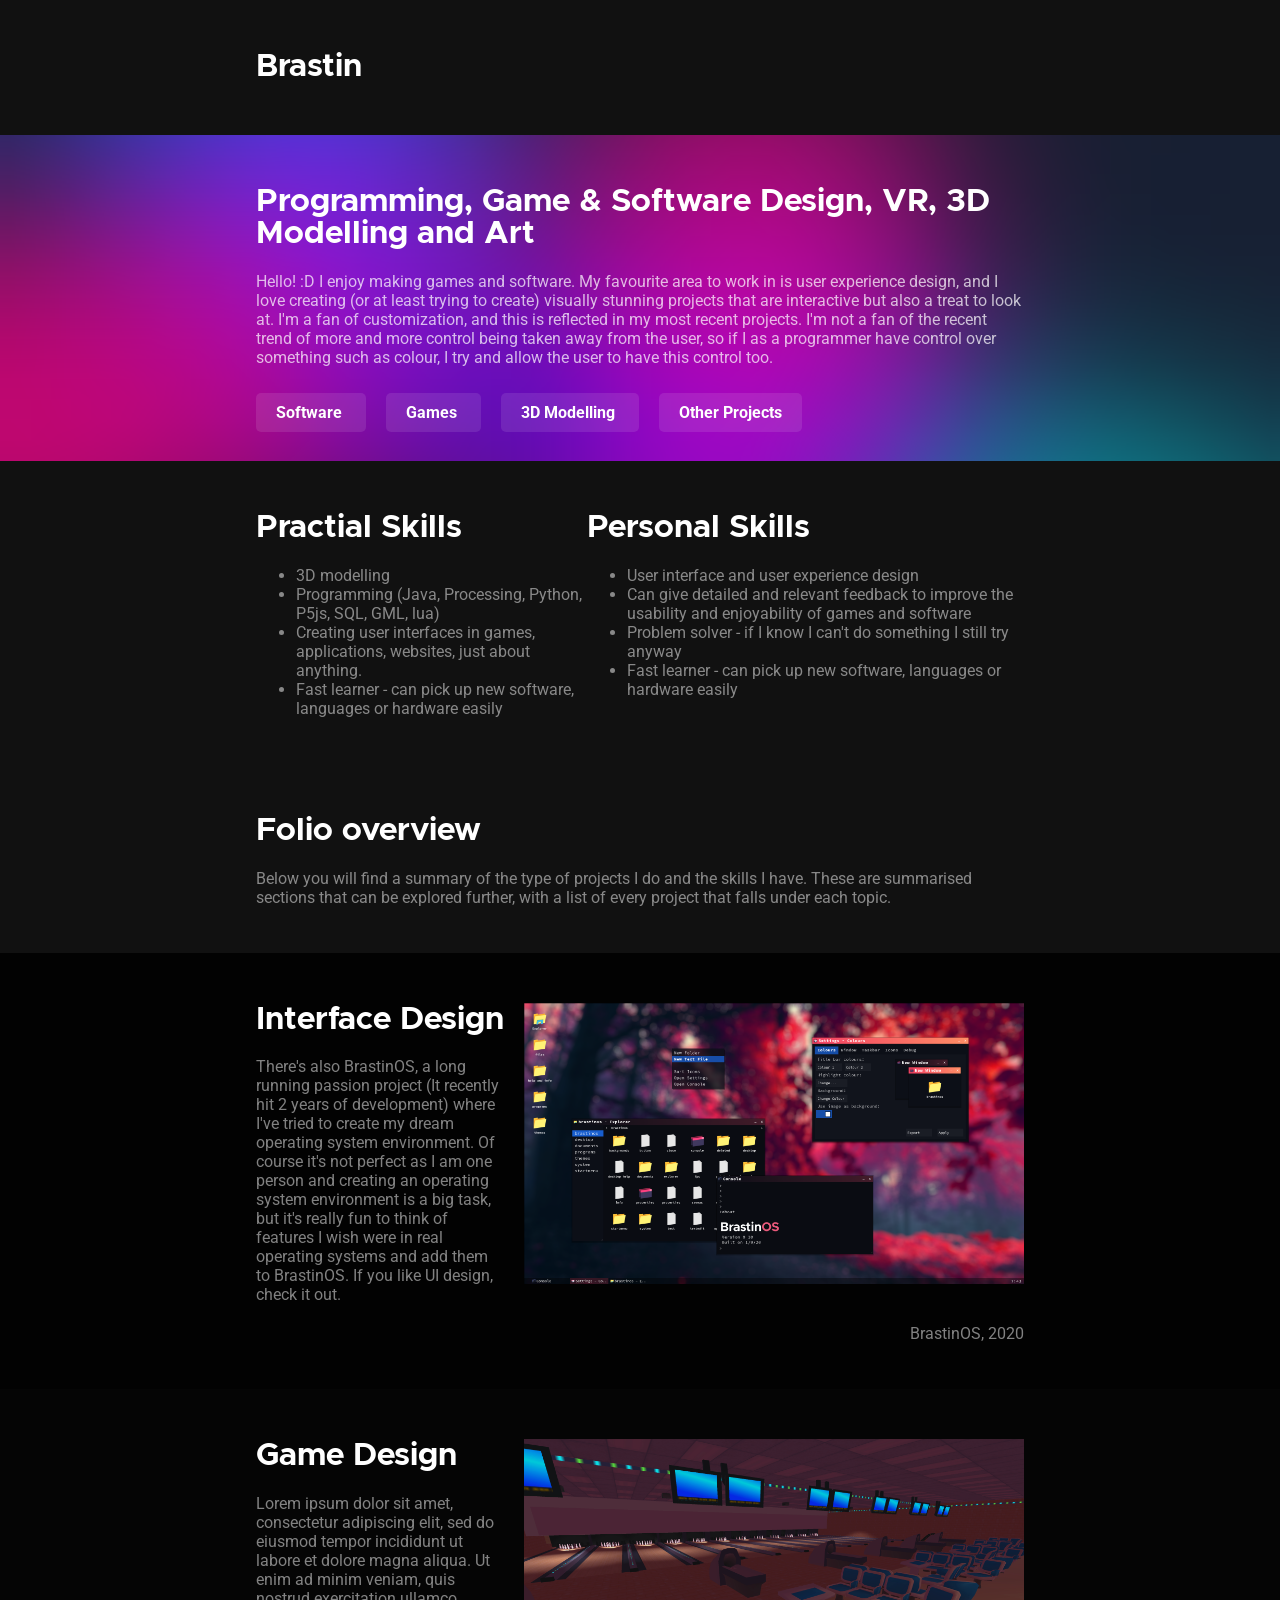
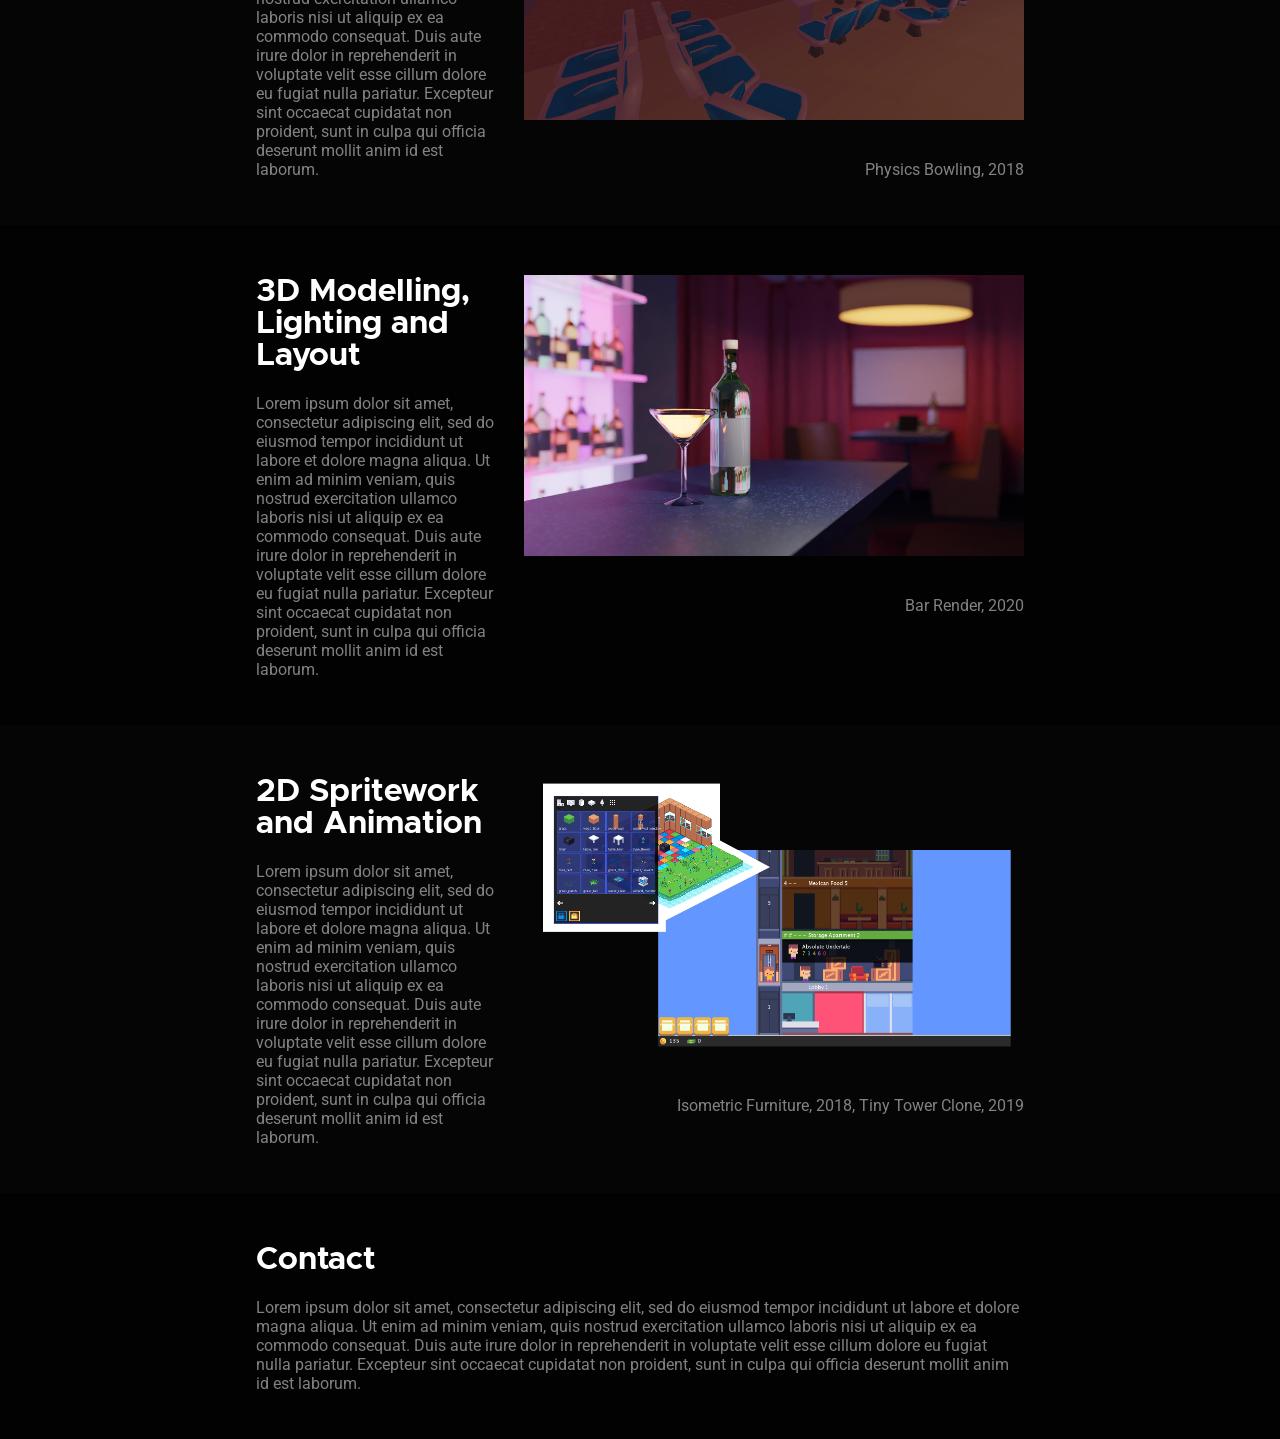
==== commit 4027958a: "backup so i dont mess up everything" ====
--- a/index.html
+++ b/index.html
@@ -1,181 +1,181 @@
-<!DOCTYPE html>
-<html lang="">
-
-<head>
-  <link href="https://fonts.googleapis.com/css?family=Roboto" rel="stylesheet">
-  <link rel="stylesheet" type="text/css" href="css.css">
-  <title>Brastin</title>
-  <meta charset="utf-8">
-  <meta name="viewport" content="width=device-width, initial-scale=1.0">
-  <script src="p5.min.js"></script>
-  <script src="addons/p5.dom.min.js"></script>
-  <script src="addons/p5.sound.min.js"></script>
-  <script src="sketch.js"></script>
-  <!--<script> src="/inline-console.min.js"></script>-->
-
-</head>
-
-<body id="body" class="light-mode">
-
-  <div class="widthslice" id="nav">
-
-    <h1>Brastin</h1>
-
-
-  </div>
-
-
-  <!--<button id="dmbtn" type="button" name="dark_light" onclick="toggleDarkLight()" title="Toggle dark/light mode">Dark Theme</button>-->
-  <div class="widthslice transparent" style="margin-bottom:0px;padding-bottom:0px;">
-
-    <h1>Programming, Game & Software Design, VR, 3D Modelling and Art</h1>
-    <p>
-      Hello! :D I enjoy making games and software. My favourite area to work in is user experience design, and I love
-      creating (or at least trying to create) visually stunning projects that are interactive but also a treat to look
-      at.
-
-      I'm a fan of customization, and this is reflected in my most recent projects. I'm not a fan of the recent trend of
-      more and more control being taken away from the user, so if I as a programmer have control over something such as
-      colour, I try and allow the user to have this control too.
-    </p>
-
-  </div>
-  <nav class="tinyslice transparent sticky" id="nav"
-    style="margin-top:0;padding-top:20px;margin-bottom:20px;padding-bottom:0px;">
-    <a href="" class="button">
-      Software
-    </a>
-    <a href="" class="button">
-      Games
-    </a>
-    <a href="" class="button">
-      3D Modelling
-    </a>
-    <a href="" class="button">
-      Other Projects
-    </a>
-    <br>
-    <br>
-  </nav>
-
-  <div class="widthslice flexcontainer">
-    <div>
-      <h1>Practial Skills</h1>
-      <ul>
-        <li>3D modelling</li>
-        <li>Programming (Java, Processing, Python, P5js, SQL, GML, lua)</li>
-        <li>Creating user interfaces in games, applications, websites, just about anything. </li>
-        <li>Fast learner - can pick up new software, languages or hardware easily</li>
-      </ul>
-    </div>
-    <div>
-      <h1>Personal Skills</h1>
-      <ul>
-        <li>User interface and user experience design</li>
-        <li>Can give detailed and relevant feedback to improve the usability and enjoyability of games and software</li>
-        <li>Problem solver - if I know I can't do something I still try anyway</li>
-        <li>Fast learner - can pick up new software, languages or hardware easily</li>
-      </ul>
-    </div>
-  </div>
-  </div>
-  <div class="widthslice ">
-    <h1 class="">Folio overview
-    </h1>
-    <p>
-      Below you will find a summary of the type of projects I do and the skills I have. These are summarised sections
-      that can be explored further, with a list of every project that falls under each topic.
-    </p>
-  </div>
-
-  <div class="widthslice darker flexcontainer">
-
-    <div class="description">
-      <h1>Interface Design</h1>
-      <p>
-        There's also BrastinOS, a long running passion project (It recently hit 2 years of development) where I've
-        tried to create my dream operating system environment. Of course it's not perfect as I am one person and
-        creating an operating system environment is a big task, but it's really fun to think of features I wish were
-        in real operating systems and add them to BrastinOS. If you like UI design, check it out.
-      </p>
-    </div>
-    <div style="display:inline;">
-      <img class="image" src="images/brastinos_demo.png">
-      <p style="text-align:right">BrastinOS, 2020</p>
-    </div>
-
-
-
-
-  </div>
-  <div class="widthslice dark flexcontainer">
-    <div class="description">
-      <h1>Game Design</h1>
-      <p>
-        Lorem ipsum dolor sit amet, consectetur adipiscing elit, sed do eiusmod tempor incididunt ut labore et dolore
-        magna aliqua. Ut enim ad minim veniam, quis nostrud exercitation ullamco laboris nisi ut aliquip ex ea commodo
-        consequat. Duis aute irure dolor in reprehenderit in voluptate velit esse cillum dolore eu fugiat nulla
-        pariatur.
-        Excepteur sint occaecat cupidatat non proident, sunt in culpa qui officia deserunt mollit anim id est laborum.
-      </p>
-    </div>
-    <div style="display:inline;">
-      <img class="image" src="images/physicsbowing_demo.png">
-      <p style="text-align:right">Physics Bowling, 2018</p>
-    </div>
-  </div>
-
-  <div class="widthslice darker flexcontainer">
-
-      <div class="description">
-        <h1>3D Modelling, Lighting and Layout</h1>
-        <p>
-          Lorem ipsum dolor sit amet, consectetur adipiscing elit, sed do eiusmod tempor incididunt ut labore et dolore
-          magna aliqua. Ut enim ad minim veniam, quis nostrud exercitation ullamco laboris nisi ut aliquip ex ea commodo
-          consequat. Duis aute irure dolor in reprehenderit in voluptate velit esse cillum dolore eu fugiat nulla
-          pariatur.
-          Excepteur sint occaecat cupidatat non proident, sunt in culpa qui officia deserunt mollit anim id est laborum.
-        </p>
-      </div>
-      <div style="display:inline;">
-        <img class="image" src="images/bar_render.png">
-        <p style="text-align:right">Bar Render, 2020</p>
-      </div>
-    </div>
-
-
-    </div>
-  </div>
-
-  <div class="widthslice dark flexcontainer">
-    <div class="description">
-      <h1>2D Spritework and Animation</h1>
-      <p>
-        Lorem ipsum dolor sit amet, consectetur adipiscing elit, sed do eiusmod tempor incididunt ut labore et dolore
-        magna aliqua. Ut enim ad minim veniam, quis nostrud exercitation ullamco laboris nisi ut aliquip ex ea commodo
-        consequat. Duis aute irure dolor in reprehenderit in voluptate velit esse cillum dolore eu fugiat nulla
-        pariatur.
-        Excepteur sint occaecat cupidatat non proident, sunt in culpa qui officia deserunt mollit anim id est laborum.
-      </p>
-    </div>
-    <div style="display:inline;">
-      <img class="image" src="images/spritework.png">
-      <p style="text-align:right">Isometric Furniture, 2018, Tiny Tower Clone, 2019</p>
-    </div>
-  </div>
-
-  <div class="widthslice darker">
-    <h1>Contact</h1>
-    <p> 
-      Lorem ipsum dolor sit amet, consectetur adipiscing elit, sed do eiusmod tempor incididunt ut labore et dolore
-      magna aliqua. Ut enim ad minim veniam, quis nostrud exercitation ullamco laboris nisi ut aliquip ex ea commodo
-      consequat. Duis aute irure dolor in reprehenderit in voluptate velit esse cillum dolore eu fugiat nulla pariatur.
-      Excepteur sint occaecat cupidatat non proident, sunt in culpa qui officia deserunt mollit anim id est laborum.
-    </p>
-  </div>
-
-
-
-</body>
-
+<!DOCTYPE html>
+<html lang="">
+
+<head>
+  <link href="https://fonts.googleapis.com/css?family=Roboto" rel="stylesheet">
+  <link rel="stylesheet" type="text/css" href="css.css">
+  <title>Brastin</title>
+  <meta charset="utf-8">
+  <meta name="viewport" content="width=device-width, initial-scale=1.0">
+  <script src="p5.min.js"></script>
+  <script src="addons/p5.dom.min.js"></script>
+  <script src="addons/p5.sound.min.js"></script>
+  <script src="sketch.js"></script>
+  <!--<script> src="/inline-console.min.js"></script>-->
+
+</head>
+
+<body id="body" class="light-mode">
+
+  <div class="widthslice" id="nav">
+
+    <h1>Brastin</h1>
+
+
+  </div>
+
+
+  <!--<button id="dmbtn" type="button" name="dark_light" onclick="toggleDarkLight()" title="Toggle dark/light mode">Dark Theme</button>-->
+  <div class="widthslice transparent" style="margin-bottom:0px;padding-bottom:0px;">
+
+    <h1>Programming, Game & Software Design, VR, 3D Modelling and Art</h1>
+    <p>
+      Hello! :D I enjoy making games and software. My favourite area to work in is user experience design, and I love
+      creating (or at least trying to create) visually stunning projects that are interactive but also a treat to look
+      at.
+
+      I'm a fan of customization, and this is reflected in my most recent projects. I'm not a fan of the recent trend of
+      more and more control being taken away from the user, so if I as a programmer have control over something such as
+      colour, I try and allow the user to have this control too.
+    </p>
+
+  </div>
+  <nav class="tinyslice transparent sticky" id="nav"
+    style="margin-top:0;padding-top:20px;margin-bottom:20px;padding-bottom:0px;">
+    <a href="" class="button">
+      Software
+    </a>
+    <a href="" class="button">
+      Games
+    </a>
+    <a href="" class="button">
+      3D Modelling
+    </a>
+    <a href="" class="button">
+      Other Projects
+    </a>
+    <br>
+    <br>
+  </nav>
+
+  <div class="widthslice flexcontainer">
+    <div>
+      <h1>Practial Skills</h1>
+      <ul>
+        <li>3D modelling</li>
+        <li>Programming (Java, Processing, Python, P5js, SQL, GML, lua)</li>
+        <li>Creating user interfaces in games, applications, websites, just about anything. </li>
+        <li>Fast learner - can pick up new software, languages or hardware easily</li>
+      </ul>
+    </div>
+    <div>
+      <h1>Personal Skills</h1>
+      <ul>
+        <li>User interface and user experience design</li>
+        <li>Can give detailed and relevant feedback to improve the usability and enjoyability of games and software</li>
+        <li>Problem solver - if I know I can't do something I still try anyway</li>
+        <li>Fast learner - can pick up new software, languages or hardware easily</li>
+      </ul>
+    </div>
+  </div>
+  </div>
+  <div class="widthslice ">
+    <h1 class="">Folio overview
+    </h1>
+    <p>
+      Below you will find a summary of the type of projects I do and the skills I have. These are summarised sections
+      that can be explored further, with a list of every project that falls under each topic.
+    </p>
+  </div>
+
+  <div class="widthslice darker flexcontainer">
+
+    <div class="description">
+      <h1>Interface Design</h1>
+      <p>
+        There's also BrastinOS, a long running passion project (It recently hit 2 years of development) where I've
+        tried to create my dream operating system environment. Of course it's not perfect as I am one person and
+        creating an operating system environment is a big task, but it's really fun to think of features I wish were
+        in real operating systems and add them to BrastinOS. If you like UI design, check it out.
+      </p>
+    </div>
+    <div style="display:inline;">
+      <img class="image" src="images/brastinos_demo.png">
+      <p style="text-align:right">BrastinOS, 2020</p>
+    </div>
+
+
+
+
+  </div>
+  <div class="widthslice dark flexcontainer">
+    <div class="description">
+      <h1>Game Design</h1>
+      <p>
+        Lorem ipsum dolor sit amet, consectetur adipiscing elit, sed do eiusmod tempor incididunt ut labore et dolore
+        magna aliqua. Ut enim ad minim veniam, quis nostrud exercitation ullamco laboris nisi ut aliquip ex ea commodo
+        consequat. Duis aute irure dolor in reprehenderit in voluptate velit esse cillum dolore eu fugiat nulla
+        pariatur.
+        Excepteur sint occaecat cupidatat non proident, sunt in culpa qui officia deserunt mollit anim id est laborum.
+      </p>
+    </div>
+    <div style="display:inline;">
+      <img class="image" src="images/physicsbowing_demo.png">
+      <p style="text-align:right">Physics Bowling, 2018</p>
+    </div>
+  </div>
+
+  <div class="widthslice darker flexcontainer">
+
+      <div class="description">
+        <h1>3D Modelling, Lighting and Layout</h1>
+        <p>
+          Lorem ipsum dolor sit amet, consectetur adipiscing elit, sed do eiusmod tempor incididunt ut labore et dolore
+          magna aliqua. Ut enim ad minim veniam, quis nostrud exercitation ullamco laboris nisi ut aliquip ex ea commodo
+          consequat. Duis aute irure dolor in reprehenderit in voluptate velit esse cillum dolore eu fugiat nulla
+          pariatur.
+          Excepteur sint occaecat cupidatat non proident, sunt in culpa qui officia deserunt mollit anim id est laborum.
+        </p>
+      </div>
+      <div style="display:inline;">
+        <img class="image" src="images/bar_render.png">
+        <p style="text-align:right">Bar Render, 2020</p>
+      </div>
+    </div>
+
+
+    </div>
+  </div>
+
+  <div class="widthslice dark flexcontainer">
+    <div class="description">
+      <h1>2D Spritework and Animation</h1>
+      <p>
+        Lorem ipsum dolor sit amet, consectetur adipiscing elit, sed do eiusmod tempor incididunt ut labore et dolore
+        magna aliqua. Ut enim ad minim veniam, quis nostrud exercitation ullamco laboris nisi ut aliquip ex ea commodo
+        consequat. Duis aute irure dolor in reprehenderit in voluptate velit esse cillum dolore eu fugiat nulla
+        pariatur.
+        Excepteur sint occaecat cupidatat non proident, sunt in culpa qui officia deserunt mollit anim id est laborum.
+      </p>
+    </div>
+    <div style="display:inline;">
+      <img class="image" src="images/spritework.png">
+      <p style="text-align:right">Isometric Furniture, 2018, Tiny Tower Clone, 2019</p>
+    </div>
+  </div>
+
+  <div class="widthslice darker">
+    <h1>Contact</h1>
+    <p> 
+      Lorem ipsum dolor sit amet, consectetur adipiscing elit, sed do eiusmod tempor incididunt ut labore et dolore
+      magna aliqua. Ut enim ad minim veniam, quis nostrud exercitation ullamco laboris nisi ut aliquip ex ea commodo
+      consequat. Duis aute irure dolor in reprehenderit in voluptate velit esse cillum dolore eu fugiat nulla pariatur.
+      Excepteur sint occaecat cupidatat non proident, sunt in culpa qui officia deserunt mollit anim id est laborum.
+    </p>
+  </div>
+
+
+
+</body>
+
 </html>
--- a/css.css
+++ b/css.css
@@ -1,217 +1,217 @@
-
-
-
-@font-face {
-  font-family: "metropolisbold";
-  src: url("Metropolis-Bold.ttf");
-}
-.card {
-  background-color:white;
-  color:#216fed;
-  border-radius:5px;
-  padding:10px;
-  width:250px;
-  display:inline-block;
-  margin-right:10px;
-  box-shadow: 0px 0px 18px #1b58ba;
-  text-decoration:none;
-  padding-bottom:0px;
-  margin-bottom:10px;
-}
-
-.card img {
-  width:100%;
-  padding-bottom:0px;
-}
-
-.card p {
-  margin-top:9px;
-  padding-top:0px;
-}
-
-a:link {
-
-  text-decoration:none;
-}
-
-a{
-  color:#216fed;
-}
-#dmbtn {
-  float:right;
-  display:inline-block;
-  margin-right:10px;
-}
-button{
-  padding:10px;
-  border-radius:5px;
-  border-style:hidden;
-  background-color:#216fed;
-  color:white;
-  font-weight:bold;
-}
-button:hover{
-  background-color:white;
-  color:#216fed;
-}
-
-body.light-mode {
-  font-family: 'Roboto', sans-serif;
-  color:white;
-  padding-left:20px;
-  padding-right:20px;
-}
-body.dark-mode {
-  font-family: 'Roboto', sans-serif;
-  color:#216fed;
-  padding-left:20px;
-  padding-right:20px;
-
-}
-
-body.dark-mode button{
-  background-color:rgb(33, 39, 48);
-  color:rgb(33, 111, 237);
-}
-body.dark-mode button:hover{
-  background-color:rgb(33, 111, 237);
-  color:rgb(33, 39, 48);
-}
-body.dark-mode .card{
-  background-color:rgb(33, 111, 237);
-  color:rgb(33, 39, 48);
-  box-shadow: 0px 0px 18px #1d1e21
-}
-body.dark-mode a{
-  color:white;
-}
-
-@media only screen and (max-width: 600px) {
-  .card{
-    width:100%;
-  }
-  .card img{
-    display:none;
-  }
-  body {
-    padding:0px;
-    width:80%;
-    padding: 0 auto;
-  }
-
-
-
-
-}
-body{
-  background-color:#111;
-  overflow-x: hidden; /* Hide horizontal scrollbar */
-}
-#body{
-  margin:0;
-  padding:0;  
-  
-}
-.widthslice {
-  background-color:#1d1e21;
-  background-color:#111;
-  /*width:100%;*/
-  margin:0;
-  padding:30px 20%;
-  color:rgba(255, 255, 255, 0.5);
- 
-  
-}
-
-.tinyslice{
-  background-color:#1d1e21;
-  background-color:#111;
-  /*width:100%;*/
-  margin:0;
-  padding:10px 20%;
-  color:rgba(255, 255, 255, 0.5);
-  
-}
-
-.flexcontainer {
-  display:flex;
-}
-
-.transparent{
-  background:none;
-  color:rgba(255, 255, 255, 0.719);
-}
-
-.dark{
-  background-color:rgba(0, 0, 0, 0.692);
-}
-.darker{
-  background-color:rgba(0, 0, 0, 0.863);
-}
-h1{
-  color:#fff;
-  font-family:"metropolisbold";
-  font-weight:normal;
-}
-.sticky{
-  position: sticky;
-  top:-2px;;
-
-}
-
-.image{
-  width:500px;
-}
-
-nav[stuck]{
-  background-color:#111;
-  animation-name: fadein;
-  animation-duration: 0.5s;
-}
-@keyframes fadein {
-  from {background-color: rgba(0, 0, 0, 0);}
-  to {background-color: #111;}
-}
-
-@keyframes fadeout {
-  from {background-color: #111}
-  to {background-color:rgba(0, 0, 0, 0);}
-}
-
-canvas {
-
-
-
-}
-img{
-  width:100%;
-  margin-bottom:20px;
-  margin-top:20px;
-}
-.right{
-  float:right;
-}
-
-.left{
-  float:left;
-}
-
-.inline{
-  display:flex;
-}
-
-.button {
-  background-color:rgba(255, 255, 255, 0.103);
-  margin-right:20px;
-  padding:10px 20px;
-  border-radius:5px;
-  font-weight:bold;
-  color:#fff;
-}
-.button:hover{
-  background-color:rgb(255, 255, 255,0.4);
-}
-
-.description{
-  padding-right:20px;
+
+
+
+@font-face {
+  font-family: "metropolisbold";
+  src: url("Metropolis-Bold.ttf");
+}
+.card {
+  background-color:white;
+  color:#216fed;
+  border-radius:5px;
+  padding:10px;
+  width:250px;
+  display:inline-block;
+  margin-right:10px;
+  box-shadow: 0px 0px 18px #1b58ba;
+  text-decoration:none;
+  padding-bottom:0px;
+  margin-bottom:10px;
+}
+
+.card img {
+  width:100%;
+  padding-bottom:0px;
+}
+
+.card p {
+  margin-top:9px;
+  padding-top:0px;
+}
+
+a:link {
+
+  text-decoration:none;
+}
+
+a{
+  color:#216fed;
+}
+#dmbtn {
+  float:right;
+  display:inline-block;
+  margin-right:10px;
+}
+button{
+  padding:10px;
+  border-radius:5px;
+  border-style:hidden;
+  background-color:#216fed;
+  color:white;
+  font-weight:bold;
+}
+button:hover{
+  background-color:white;
+  color:#216fed;
+}
+
+body.light-mode {
+  font-family: 'Roboto', sans-serif;
+  color:white;
+  padding-left:20px;
+  padding-right:20px;
+}
+body.dark-mode {
+  font-family: 'Roboto', sans-serif;
+  color:#216fed;
+  padding-left:20px;
+  padding-right:20px;
+
+}
+
+body.dark-mode button{
+  background-color:rgb(33, 39, 48);
+  color:rgb(33, 111, 237);
+}
+body.dark-mode button:hover{
+  background-color:rgb(33, 111, 237);
+  color:rgb(33, 39, 48);
+}
+body.dark-mode .card{
+  background-color:rgb(33, 111, 237);
+  color:rgb(33, 39, 48);
+  box-shadow: 0px 0px 18px #1d1e21
+}
+body.dark-mode a{
+  color:white;
+}
+
+@media only screen and (max-width: 600px) {
+  .card{
+    width:100%;
+  }
+  .card img{
+    display:none;
+  }
+  body {
+    padding:0px;
+    width:80%;
+    padding: 0 auto;
+  }
+
+
+
+
+}
+body{
+  background-color:#111;
+  overflow-x: hidden; /* Hide horizontal scrollbar */
+}
+#body{
+  margin:0;
+  padding:0;  
+  
+}
+.widthslice {
+  background-color:#1d1e21;
+  background-color:#111;
+  /*width:100%;*/
+  margin:0;
+  padding:30px 20%;
+  color:rgba(255, 255, 255, 0.5);
+ 
+  
+}
+
+.tinyslice{
+  background-color:#1d1e21;
+  background-color:#111;
+  /*width:100%;*/
+  margin:0;
+  padding:10px 20%;
+  color:rgba(255, 255, 255, 0.5);
+  
+}
+
+.flexcontainer {
+  display:flex;
+}
+
+.transparent{
+  background:none;
+  color:rgba(255, 255, 255, 0.719);
+}
+
+.dark{
+  background-color:rgba(0, 0, 0, 0.692);
+}
+.darker{
+  background-color:rgba(0, 0, 0, 0.863);
+}
+h1{
+  color:#fff;
+  font-family:"metropolisbold";
+  font-weight:normal;
+}
+.sticky{
+  position: sticky;
+  top:-2px;;
+
+}
+
+.image{
+  width:500px;
+}
+
+nav[stuck]{
+  background-color:#111;
+  animation-name: fadein;
+  animation-duration: 0.5s;
+}
+@keyframes fadein {
+  from {background-color: rgba(0, 0, 0, 0);}
+  to {background-color: #111;}
+}
+
+@keyframes fadeout {
+  from {background-color: #111}
+  to {background-color:rgba(0, 0, 0, 0);}
+}
+
+canvas {
+
+
+
+}
+img{
+  width:100%;
+  margin-bottom:20px;
+  margin-top:20px;
+}
+.right{
+  float:right;
+}
+
+.left{
+  float:left;
+}
+
+.inline{
+  display:flex;
+}
+
+.button {
+  background-color:rgba(255, 255, 255, 0.103);
+  margin-right:20px;
+  padding:10px 20px;
+  border-radius:5px;
+  font-weight:bold;
+  color:#fff;
+}
+.button:hover{
+  background-color:rgb(255, 255, 255,0.4);
+}
+
+.description{
+  padding-right:20px;
 }
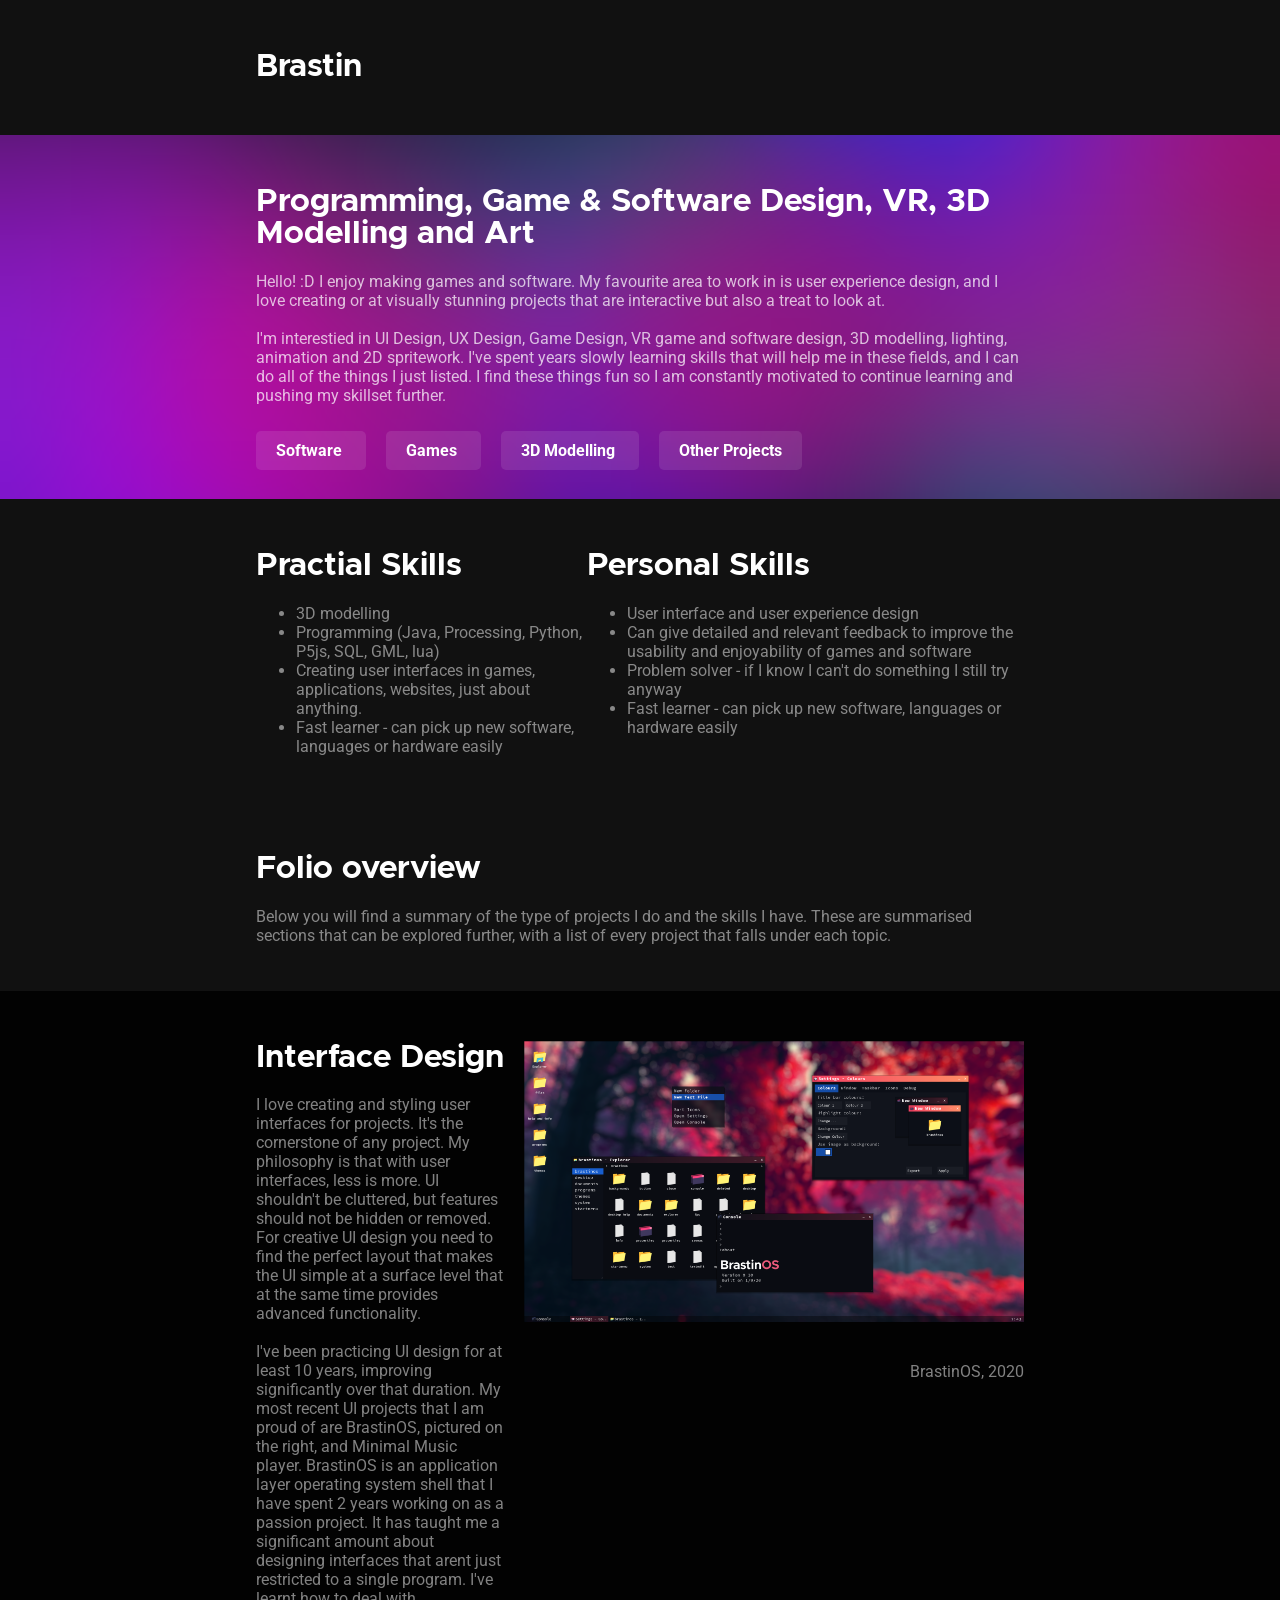
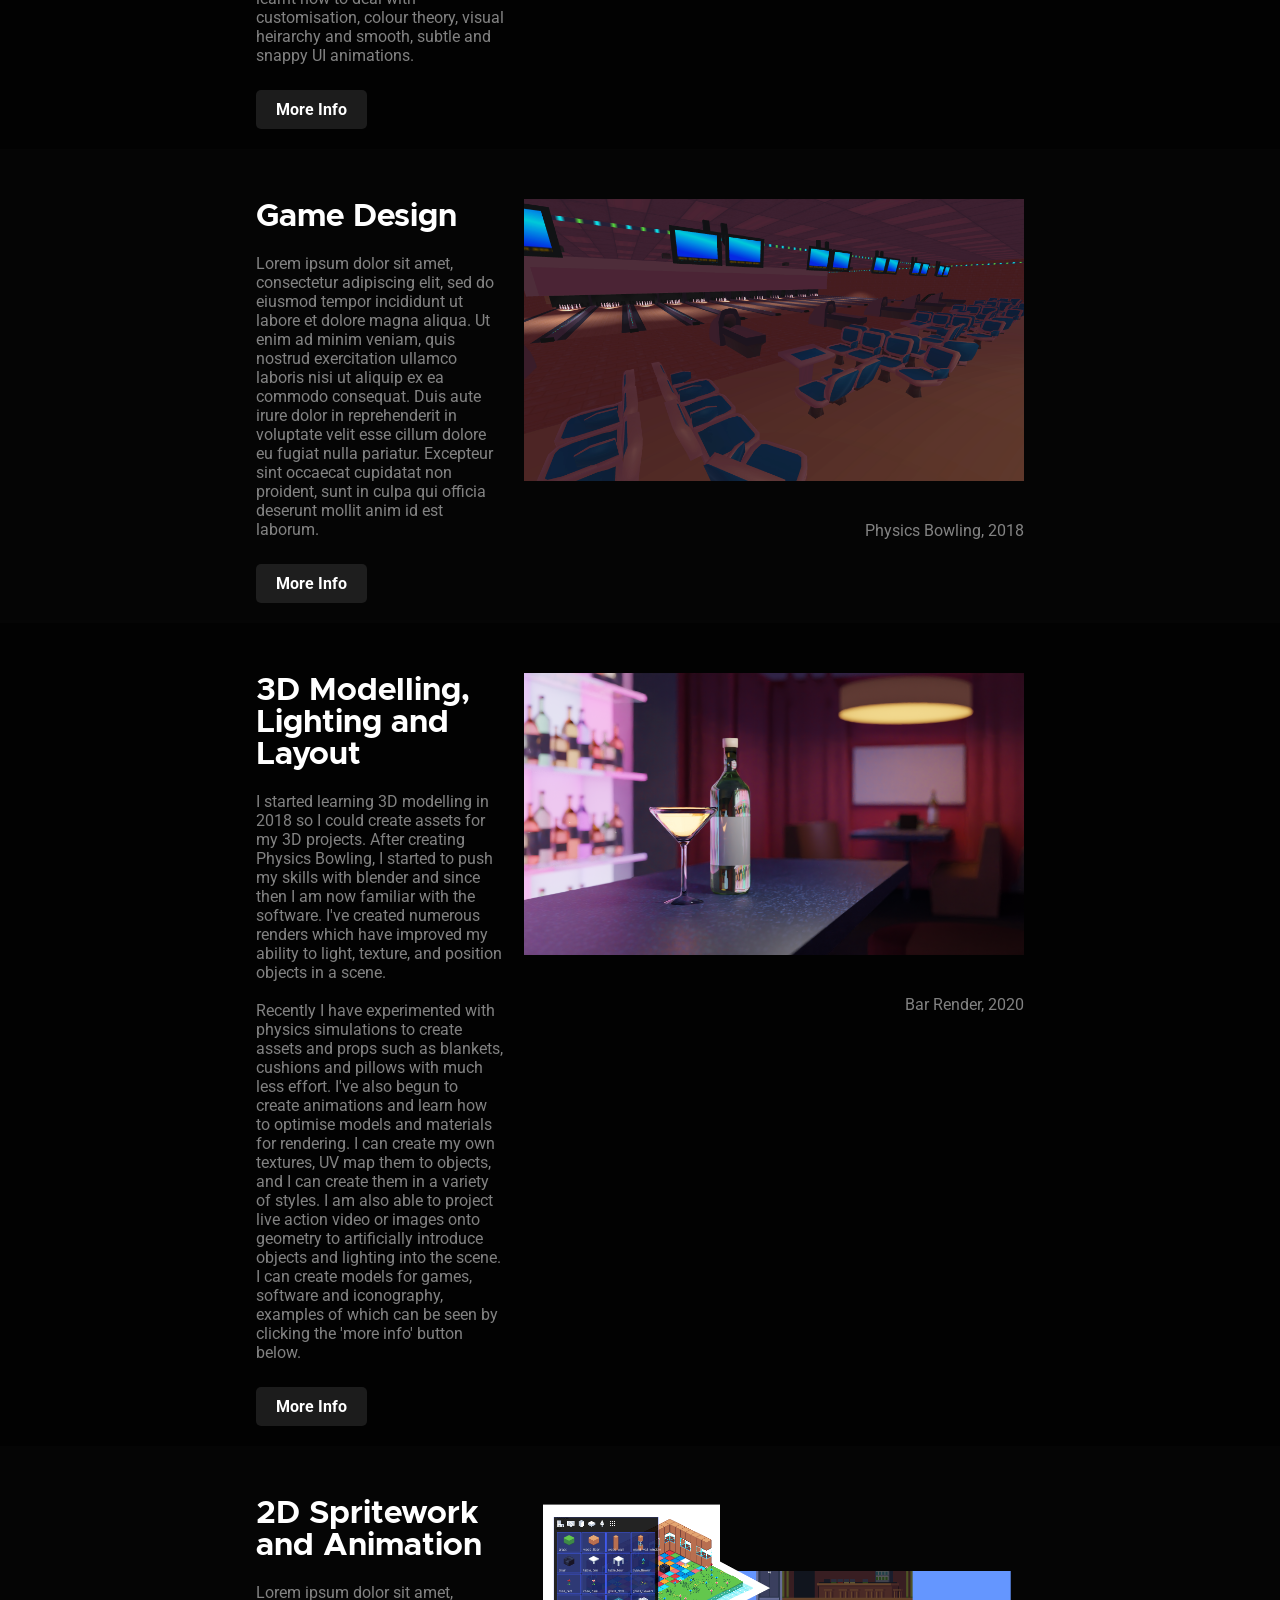
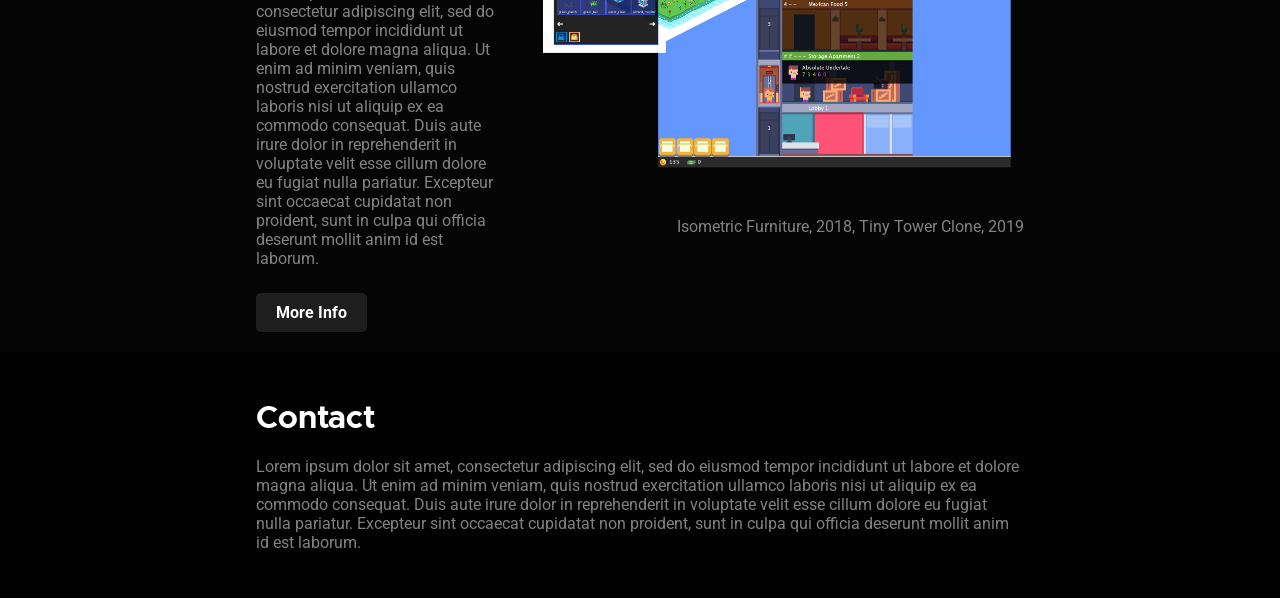
==== commit a271e3e9: "added info" ====
--- a/index.html
+++ b/index.html
@@ -31,12 +31,13 @@
     <h1>Programming, Game & Software Design, VR, 3D Modelling and Art</h1>
     <p>
       Hello! :D I enjoy making games and software. My favourite area to work in is user experience design, and I love
-      creating (or at least trying to create) visually stunning projects that are interactive but also a treat to look
+      creating or at visually stunning projects that are interactive but also a treat to look
       at.
-
-      I'm a fan of customization, and this is reflected in my most recent projects. I'm not a fan of the recent trend of
-      more and more control being taken away from the user, so if I as a programmer have control over something such as
-      colour, I try and allow the user to have this control too.
+      <br><br>
+      I'm interestied in UI Design, UX Design, Game Design, VR game and software design, 3D modelling, lighting,
+      animation and 2D spritework. I've spent years slowly learning skills that will help me in these fields, and I can
+      do all of the things I just listed. I find these things fun so I am constantly motivated to continue learning and
+      pushing my skillset further.
     </p>
 
   </div>
@@ -67,6 +68,7 @@
         <li>Creating user interfaces in games, applications, websites, just about anything. </li>
         <li>Fast learner - can pick up new software, languages or hardware easily</li>
       </ul>
+
     </div>
     <div>
       <h1>Personal Skills</h1>
@@ -93,11 +95,22 @@
     <div class="description">
       <h1>Interface Design</h1>
       <p>
-        There's also BrastinOS, a long running passion project (It recently hit 2 years of development) where I've
-        tried to create my dream operating system environment. Of course it's not perfect as I am one person and
-        creating an operating system environment is a big task, but it's really fun to think of features I wish were
-        in real operating systems and add them to BrastinOS. If you like UI design, check it out.
-      </p>
+        I love creating and styling user interfaces for projects. It's the cornerstone of any project. My philosophy is
+        that with user interfaces, less is more. UI shouldn't be cluttered, but features should not be hidden or
+        removed. For creative UI design you need to find the perfect layout that makes the UI simple at a surface level
+        that at the same time provides advanced functionality.
+        <br><br>
+        I've been practicing UI design for at least 10 years, improving significantly over that duration. My most recent
+        UI projects that I am proud of are BrastinOS, pictured on the right, and Minimal Music player. BrastinOS is an
+        application layer operating system shell that I have spent 2 years working on as a passion project. It has
+        taught me a significant amount about designing interfaces that arent just restricted to a single program. I've
+        learnt how to deal with customisation, colour theory, visual heirarchy and smooth, subtle and snappy UI
+        animations.
+      </p>
+      <br>
+      <a href="" class="button">
+        More Info
+      </a>
     </div>
     <div style="display:inline;">
       <img class="image" src="images/brastinos_demo.png">
@@ -118,6 +131,10 @@
         pariatur.
         Excepteur sint occaecat cupidatat non proident, sunt in culpa qui officia deserunt mollit anim id est laborum.
       </p>
+      <br>
+      <a href="" class="button">
+        More Info
+      </a>
     </div>
     <div style="display:inline;">
       <img class="image" src="images/physicsbowing_demo.png">
@@ -127,24 +144,33 @@
 
   <div class="widthslice darker flexcontainer">
 
-      <div class="description">
-        <h1>3D Modelling, Lighting and Layout</h1>
-        <p>
-          Lorem ipsum dolor sit amet, consectetur adipiscing elit, sed do eiusmod tempor incididunt ut labore et dolore
-          magna aliqua. Ut enim ad minim veniam, quis nostrud exercitation ullamco laboris nisi ut aliquip ex ea commodo
-          consequat. Duis aute irure dolor in reprehenderit in voluptate velit esse cillum dolore eu fugiat nulla
-          pariatur.
-          Excepteur sint occaecat cupidatat non proident, sunt in culpa qui officia deserunt mollit anim id est laborum.
-        </p>
-      </div>
-      <div style="display:inline;">
-        <img class="image" src="images/bar_render.png">
-        <p style="text-align:right">Bar Render, 2020</p>
-      </div>
-    </div>
-
-
-    </div>
+    <div class="description">
+      <h1>3D Modelling, Lighting and Layout</h1>
+      <p>
+        I started learning 3D modelling in 2018 so I could create assets for my 3D projects. After creating Physics
+        Bowling, I started to push my skills with blender and since then I am now familiar with the software. I've
+        created numerous renders which have improved my ability to light, texture, and position objects in a scene.
+        <br><br>
+        Recently I have experimented with physics simulations to create assets and props such as blankets, cushions and
+        pillows with much less effort. I've also begun to create animations and learn how to optimise models and
+        materials for rendering. I can create my own textures, UV map them to objects, and I can create them in a
+        variety of styles. I am also able to project live action video or images onto geometry to artificially introduce
+        objects and lighting into the scene. I can create models for games, software and iconography, examples of which
+        can be seen by clicking the 'more info' button below.
+      </p>
+      <br>
+      <a href="" class="button">
+        More Info
+      </a>
+    </div>
+    <div style="display:inline;">
+      <img class="image" src="images/bar_render.png">
+      <p style="text-align:right">Bar Render, 2020</p>
+    </div>
+  </div>
+
+
+  </div>
   </div>
 
   <div class="widthslice dark flexcontainer">
@@ -157,6 +183,10 @@
         pariatur.
         Excepteur sint occaecat cupidatat non proident, sunt in culpa qui officia deserunt mollit anim id est laborum.
       </p>
+      <br>
+      <a href="" class="button">
+        More Info
+      </a>
     </div>
     <div style="display:inline;">
       <img class="image" src="images/spritework.png">
@@ -166,7 +196,7 @@
 
   <div class="widthslice darker">
     <h1>Contact</h1>
-    <p> 
+    <p>
       Lorem ipsum dolor sit amet, consectetur adipiscing elit, sed do eiusmod tempor incididunt ut labore et dolore
       magna aliqua. Ut enim ad minim veniam, quis nostrud exercitation ullamco laboris nisi ut aliquip ex ea commodo
       consequat. Duis aute irure dolor in reprehenderit in voluptate velit esse cillum dolore eu fugiat nulla pariatur.
